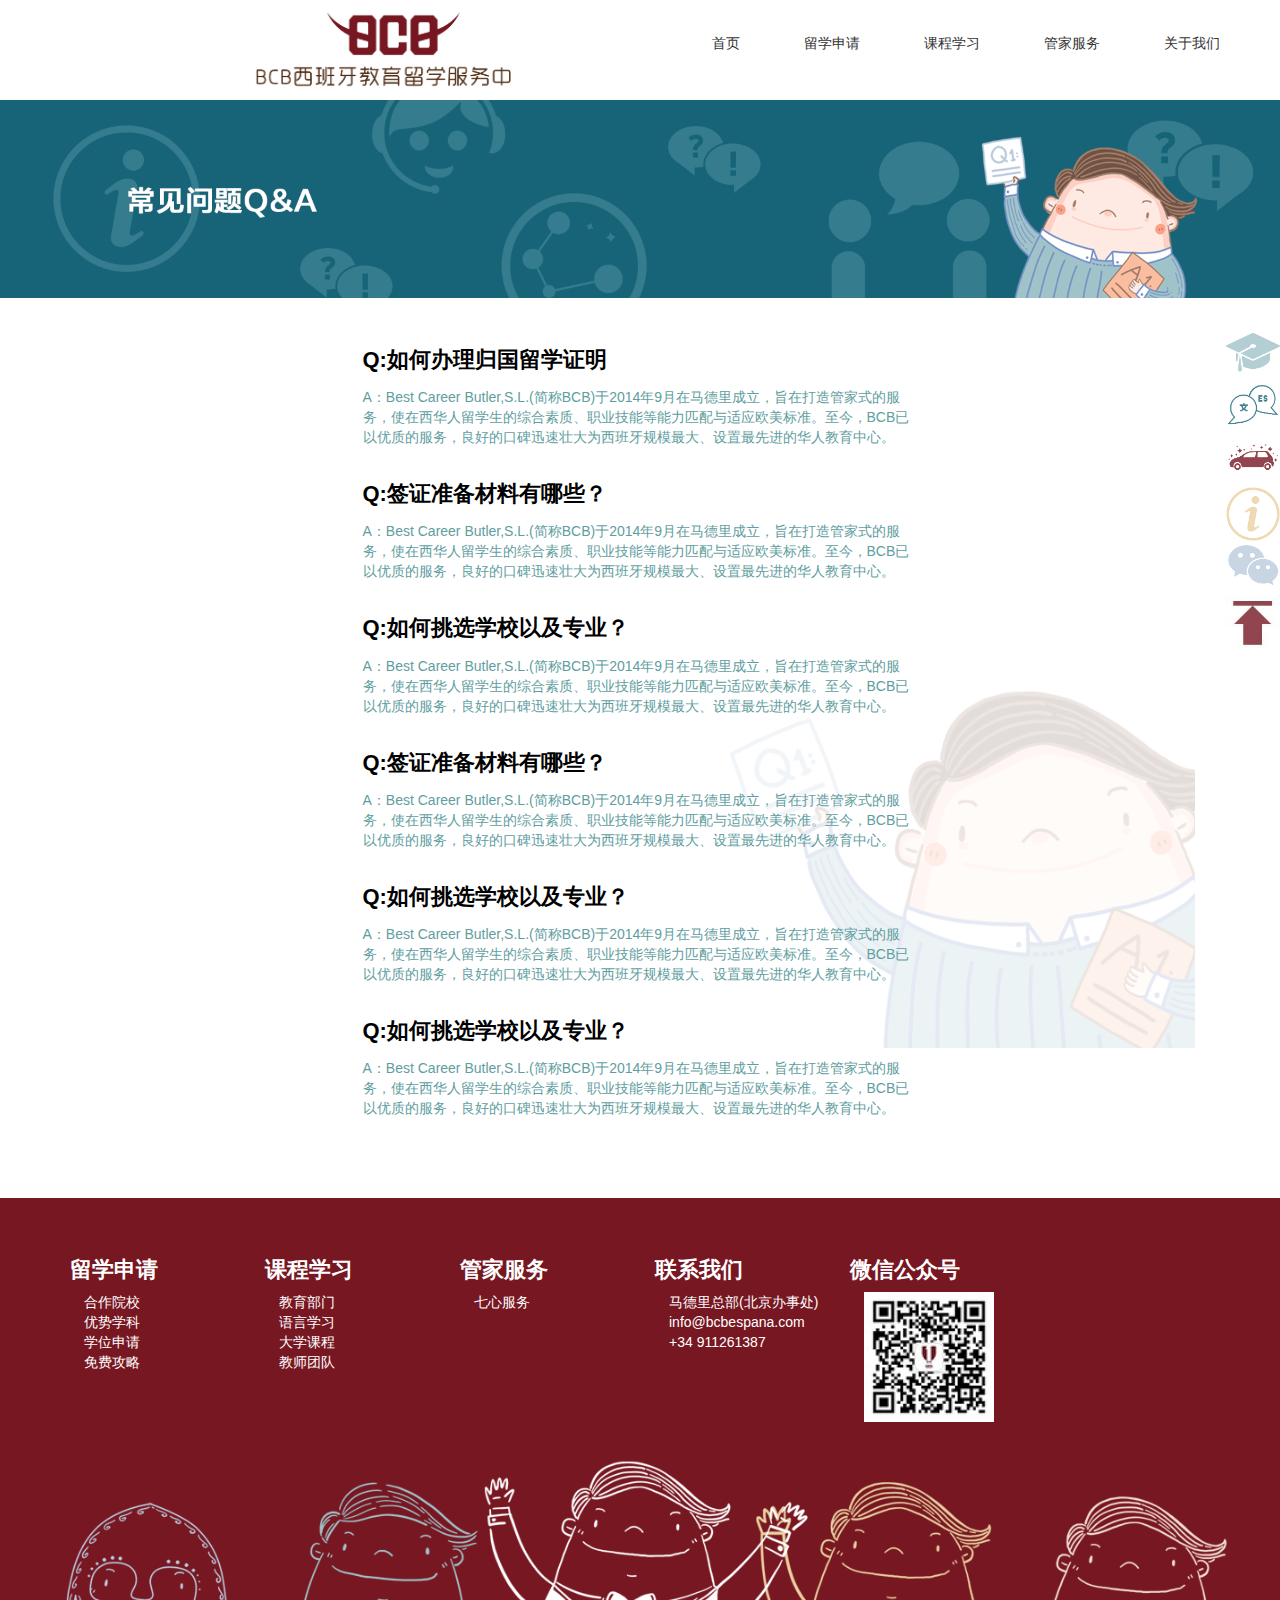
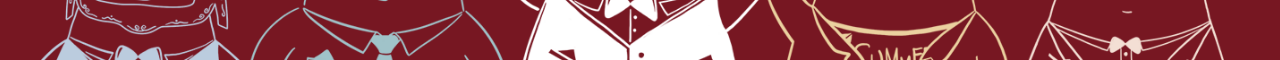
==== CommonProblem.html @ 32605524 "Initial commit" ====
<!DOCTYPE html>
<html>

	<head>
		<meta charset="UTF-8">
		<title>常见问题 - 西班牙注册认证教育培训机构</title>
		<meta charset="utf-8" name="viewport" content="width=device-width, initial-scale=1.0">
		<link href="css/bootstrap.min.css" rel="stylesheet" media="screen">
		<link rel="stylesheet" href="css/icons.min.css" />
		<link rel="stylesheet" type="text/css" href="css/style.css" />
		<link rel="stylesheet" type="text/css" href="css/imageflow.css" />
		
		
		<style type="text/css">
			.a {
				text-decoration: none;
				color: #000;
			}
			
			a:hover {
				color: #771722;
			}
			
			.tubiao {
				width: 20px;
				height: 20px;
			}
		</style>

		
	</head>

	<body>
		<!--pc端导航栏-->
		<nav class="navbar navbar-fixed-top ">
			<div class="container-fluid hidden-xs">
				<div class="banner">
					<!--横幅左边-->
					<div class="banner-left">
						<!--<div class="container">-->
						<div class="logo" style="margin-left: 150px;">
							<a href="#">
								<img class="img-rounded" src="img/banner/BCB_LOGO.png" />
							</a>
						</div>

						<!--</div>-->
					</div>
					<!--横幅右边-->
					<div class="banner-right">
						<div class="menu-cart-wrap">
							<div class="main-menu" style=" margin-left: 200px;">
								<nav>
									<ul>
										<li>
											<a href="index.html">首页</a>
										</li>

										<li>
											<a href="#">留学申请</a>
											<ul class="submenu">
												<li>
													<a href="partner_schools.html">合作院校</a>
												</li>
												<li>
													<a href="partner_schools.html#ysxk">优势学科</a>
												</li>
												<li>
													<a href="DegreeApplication.html">学位申请</a>
												</li>
												<li>
													<a href="FreeRaiders.html">免费攻略</a>
												</li>
											</ul>
										</li>
										<li>
											<a href="#">课程学习 </a>
											<ul class="submenu">
												<li>
													<a href="bcb-jy.html">教育部门</a>
												</li>
												<li>
													<a href="bcb-yyb.html">语言学习</a>
												</li>
												<li>
													<a href="bcb-course.html">大学课程</a>
												</li>
												<li>
													<a href="bcb-teacher.html">教师团队</a>
												</li>
											</ul>
										</li>
										<li>
											<a href="ButlerService.html">管家服务</a>
										</li>
										<li>
											<a href="about.html">关于我们</a>
										</li>
									</ul>

								</nav>
							</div>

						</div>
						<div class="clearfix"></div>
					</div>

				</div>
			</div>
		</nav>
		<!--移动端-->
		<nav class="navbar navbar-inverse visible-xs">
			<div class="container">
				<div class="navbar-header">
					<button type="button" class="navbar-toggle collapsed" data-toggle="collapse" data-target="#navbar" aria-expanded="false" aria-controls="navbar">
			            <span class="sr-only">Toggle navigation</span>
			            <span class="icon-bar"></span>
			            <span class="icon-bar"></span>
			            <span class="icon-bar"></span>
		          	</button>

					<a class="navbar-brand" href="#">BCB西班牙教育留学</a>
				</div>
				<div id="navbar" class="collapse navbar-collapse">
					<ul class="nav navbar-nav text-center">
						<li class="dropdown">
							<a href="#" class="dropdown-toggle" data-toggle="dropdown" role="button" aria-haspopup="true" aria-expanded="false">留学申请<span class="caret"></span></a>
							<ul class="dropdown-menu">
								<li class="text-center">
									<a href="#">合作院校</a>
								</li>
								<li class="text-center">
									<a href="#">优势学科</a>
								</li>
								<li class="text-center">
									<a href="#">本科申请</a>
								</li>
								<li class="text-center">
									<a href="#">本科申请</a>
								</li>
								<li class="text-center">
									<a href="#">研究生申请</a>
								</li>
								<li class="text-center">
									<a href="#">留学签证</a>
								</li>
								<li class="text-center">
									<a href="#">免费攻略</a>
								</li>

							</ul>
						</li>
						<li class="dropdown">
							<a href="#" class="dropdown-toggle" data-toggle="dropdown" role="button" aria-haspopup="true" aria-expanded="false">课程学习<span class="caret"></span></a>
							<ul class="dropdown-menu">
								<li class="text-center">
									<a href="#">语言学习</a>
								</li>
								<li class="text-center">
									<a href="#">免费测评</a>
								</li>
								<li class="text-center">
									<a href="#">特色课程</a>
								</li>
								<li class="text-center">
									<a href="#">学霸教师</a>
								</li>

							</ul>
						</li>
						<li class="dropdown">
							<a href="#" class="dropdown-toggle" data-toggle="dropdown" role="button" aria-haspopup="true" aria-expanded="false">管家服务<span class="caret"></span></a>
							<ul class="dropdown-menu">
								<li class="text-center">
									<a href="#">入境服务</a>
								</li>
								<li class="text-center">
									<a href="#">在西生活</a>
								</li>
								<li class="text-center">
									<a href="#">离境服务</a>
								</li>

							</ul>
						</li>
						<li>
							<a href="#">联系我们&nbsp;<span class="glyphicon glyphicon-envelope"></span></a>
						</li>
					</ul>
				</div>
			</div>
		</nav>
		<div class="clearfix"></div>
		<div class="hidden-xs" style="margin-top: 100px;">

		</div>
		<img src="img/未标题-1.png" width="100%;" />
		<!--常见问题-->
		<div class="container">
			<div class="col-xs-12">
				<div style=" height: auto; margin-bottom: 150px; margin-top: 50px; width: 100%; background:url(img/常见问题-背景水印.png) no-repeat right bottom;background-size:45%;" align="center">

					<div style=" width: 50%; height: 700px;" align="left">
						<h4 style=" color: #000; margin-top: 35px; margin-bottom: 15px;">Q:如何办理归国留学证明</h4>
						<p style="color: cadetblue">A：Best Career Butler,S.L.(简称BCB)于2014年9月在马德里成立，旨在打造管家式的服务，使在西华人留学生的综合素质、职业技能等能力匹配与适应欧美标准。至今，BCB已以优质的服务，良好的口碑迅速壮大为西班牙规模最大、设置最先进的华人教育中心。</p>

						<h4 style=" color: #000; margin-top: 35px; margin-bottom: 15px;">Q:签证准备材料有哪些？</h4>
						<p style="color: cadetblue">A：Best Career Butler,S.L.(简称BCB)于2014年9月在马德里成立，旨在打造管家式的服务，使在西华人留学生的综合素质、职业技能等能力匹配与适应欧美标准。至今，BCB已以优质的服务，良好的口碑迅速壮大为西班牙规模最大、设置最先进的华人教育中心。</p>

						<h4 style=" color: #000; margin-top: 35px; margin-bottom: 15px;">Q:如何挑选学校以及专业？</h4>
						<p style="color: cadetblue">A：Best Career Butler,S.L.(简称BCB)于2014年9月在马德里成立，旨在打造管家式的服务，使在西华人留学生的综合素质、职业技能等能力匹配与适应欧美标准。至今，BCB已以优质的服务，良好的口碑迅速壮大为西班牙规模最大、设置最先进的华人教育中心。</p>

						<h4 style=" color: #000; margin-top: 35px; margin-bottom: 15px;">Q:签证准备材料有哪些？</h4>
						<p style="color: cadetblue">A：Best Career Butler,S.L.(简称BCB)于2014年9月在马德里成立，旨在打造管家式的服务，使在西华人留学生的综合素质、职业技能等能力匹配与适应欧美标准。至今，BCB已以优质的服务，良好的口碑迅速壮大为西班牙规模最大、设置最先进的华人教育中心。</p>

						<h4 style=" color: #000; margin-top: 35px; margin-bottom: 15px;">Q:如何挑选学校以及专业？</h4>
						<p style="color: cadetblue">A：Best Career Butler,S.L.(简称BCB)于2014年9月在马德里成立，旨在打造管家式的服务，使在西华人留学生的综合素质、职业技能等能力匹配与适应欧美标准。至今，BCB已以优质的服务，良好的口碑迅速壮大为西班牙规模最大、设置最先进的华人教育中心。</p>

						<h4 style=" color: #000; margin-top: 35px; margin-bottom: 15px;">Q:如何挑选学校以及专业？</h4>
						<p style="color: cadetblue">A：Best Career Butler,S.L.(简称BCB)于2014年9月在马德里成立，旨在打造管家式的服务，使在西华人留学生的综合素质、职业技能等能力匹配与适应欧美标准。至今，BCB已以优质的服务，良好的口碑迅速壮大为西班牙规模最大、设置最先进的华人教育中心。</p>
					</div>

				</div>
			</div>
		</div>

		<!--快链接-->
		<div class="side ">
			<ul>

				<li>
					<a href="bcb-course.html ">
						<div class="sidebox "><img src="img/快链图标/大学课程.png">&nbsp;&nbsp;大学课程</div>
					</a>
				</li>
				<li>
					<a href="bcb-yyb.html ">
						<div class="sidebox "><img src="img/快链图标/语言课程.png ">&nbsp;&nbsp;语言课程</div>
					</a>
				</li>
				<li>
					<a href="DegreeApplication.html ">
						<div class="sidebox "><img src="img/快链图标/本科直通车.png ">本科直通车</div>
					</a>
				</li>
				<li>
					<a href="FreeRaiders.html ">
						<div class="sidebox "><img src="img/快链图标/免费攻略.png">&nbsp;&nbsp;免费攻略</div>
					</a>
				</li>
				<li>
					<a href="# ">
						<div class="pop-vx "><img src="img/快链图标/wechat.png"></div>

					</a>
				</li>
				<li style="border: none; ">
					<a href="javascript:goTop(); " class="sidetop "><img src="img/快链图标/06.jpg "></a>
				</li>
			</ul>
			<img class="p-vx " src="img/快链图标/大管家二维码.png" alt=" " />
		</div>
		<div class="clearfix"></div>
		<!--尾部-->
		<!--尾部-->
		<footer class="footer-area ">
			<div class="footer-top pt-130 pb-80 " style="background-color: #771722; ">
				<div class="container ">
					<div class="row " style="margin-top: 50px; ">

						<div class="col-lg-2 col-md-3 col-sm-6 ">
							<div class="footer-widget mb-40 ">
								<div class="footer-title ">
									<h4>留学申请</h4>
								</div>
								<div class="footer-list ">
									<ul>
										<li style=" text-indent: 1em; ">
											<a href="partner_schools.html ">合作院校</a>
										</li>
										<li style=" text-indent: 1em; ">
											<a href="partner_schools.html#ysxk ">优势学科</a>
										</li>
										<li style=" text-indent: 1em; ">
											<a href="DegreeApplication.html ">学位申请</a>
										</li>
										<li style=" text-indent: 1em; ">
											<a href="FreeRaiders.html ">免费攻略</a>
										</li>
									</ul>
								</div>
							</div>
						</div>
						<div class="col-lg-2 col-md-3 col-sm-6 ">
							<div class="footer-widget negative-mrg-30 mb-40 ">
								<div class="footer-title ">
									<h4>课程学习</h4>
								</div>
								<div class="footer-list ">
									<ul>
										<li style=" text-indent: 1em; ">
											<a href="bcb-jy.html">教育部门</a>
										</li>
										<li style=" text-indent: 1em; ">
											<a href="bcb-yyb.html ">语言学习 </a>
										</li>
										<li style=" text-indent: 1em; ">
											<a href="bcb-course.html ">大学课程</a>
										</li>
										<li style=" text-indent: 1em; ">
											<a href="bcb-teacher.html ">教师团队</a>
										</li>
									</ul>
								</div>
							</div>
						</div>

						<div class="col-lg-2 col-md-3 col-sm-6 ">
							<div class="footer-widget negative-mrg-30 mb-40 ">
								<div class="footer-title ">
									<h4>管家服务</h4>
								</div>
								<div class="footer-list ">
									<ul>
										<li style=" text-indent: 1em; ">
											<a href="ButlerService.html ">七心服务</a>
										</li>
									</ul>
								</div>
							</div>
						</div>

						<div class="col-lg-2 col-md-3 col-sm-6 ">
							<div class="footer-widget negative-mrg-30 mb-40 ">
								<div class="footer-title ">
									<h4>联系我们</h4>
								</div>
								<div class="footer-list ">
									<ul>
										<li style=" text-indent: 1em; ">
											<a href="# ">马德里总部(北京办事处)</a>
										</li>
										<li style=" text-indent: 1em; ">
											<a href="mailto:info@bcbespana.com ">info@bcbespana.com</a>
										</li>
										<li style=" text-indent: 1em; ">
											<a href="# ">+34 911261387</a>
										</li>
									</ul>
								</div>
							</div>
						</div>

						<div class="col-lg-2 col-md-3 col-sm-6 ">
							<div class="footer-widget mb-40 ">
								<div class="footer-title ">
									<h4>微信公众号</h4>
								</div>
								<div class="footer-list ">
									<ul>
										<li style=" text-indent: 1em; ">
											<img height="130 " width="130 " class="animated " src="img\wx.jpg "></li>
									</ul>
								</div>
							</div>
						</div>
					</div>

				</div>
			</div>

			<div class="col-sm-12 " style="text-align: center;background-color: #771722; ">
				<img style="width: 100%; " src="img/Fivehousekeepers.png " />
			</div>

		</footer>

	</body>

</html>
---- css/icons.min.css ----
/*-------------- material-design-iconic-font.min.css ----------------*/

@font-face{font-family:Material-Design-Iconic-Font;src:url(../fonts/Material-Design-Iconic-Font.woff2?v=2.2.0) format('woff2'),url(../fonts/Material-Design-Iconic-Font.woff?v=2.2.0) format('woff'),url(../fonts/Material-Design-Iconic-Font.ttf?v=2.2.0) format('truetype')}.zmdi{display:inline-block;font:normal normal normal 14px/1 'Material-Design-Iconic-Font';font-size:inherit;text-rendering:auto;-webkit-font-smoothing:antialiased;-moz-osx-font-smoothing:grayscale}.zmdi-hc-lg{font-size:1.33333333em;line-height:.75em;vertical-align:-15%}.zmdi-hc-2x{font-size:2em}.zmdi-hc-3x{font-size:3em}.zmdi-hc-4x{font-size:4em}.zmdi-hc-5x{font-size:5em}.zmdi-hc-fw{width:1.28571429em;text-align:center}.zmdi-hc-ul{padding-left:0;margin-left:2.14285714em;list-style-type:none}.zmdi-hc-ul>li{position:relative}.zmdi-hc-li{position:absolute;left:-2.14285714em;width:2.14285714em;top:.14285714em;text-align:center}.zmdi-hc-li.zmdi-hc-lg{left:-1.85714286em}.zmdi-hc-border{padding:.1em .25em;border:solid .1em #9e9e9e;border-radius:2px}.zmdi-hc-border-circle{padding:.1em .25em;border:solid .1em #9e9e9e;border-radius:50%}.zmdi.pull-left{float:left;margin-right:.15em}.zmdi.pull-right{float:right;margin-left:.15em}.zmdi-hc-spin{-webkit-animation:zmdi-spin 1.5s infinite linear;animation:zmdi-spin 1.5s infinite linear}.zmdi-hc-spin-reverse{-webkit-animation:zmdi-spin-reverse 1.5s infinite linear;animation:zmdi-spin-reverse 1.5s infinite linear}@-webkit-keyframes zmdi-spin{0%{-webkit-transform:rotate(0deg);transform:rotate(0deg)}100%{-webkit-transform:rotate(359deg);transform:rotate(359deg)}}@keyframes zmdi-spin{0%{-webkit-transform:rotate(0deg);transform:rotate(0deg)}100%{-webkit-transform:rotate(359deg);transform:rotate(359deg)}}@-webkit-keyframes zmdi-spin-reverse{0%{-webkit-transform:rotate(0deg);transform:rotate(0deg)}100%{-webkit-transform:rotate(-359deg);transform:rotate(-359deg)}}@keyframes zmdi-spin-reverse{0%{-webkit-transform:rotate(0deg);transform:rotate(0deg)}100%{-webkit-transform:rotate(-359deg);transform:rotate(-359deg)}}.zmdi-hc-rotate-90{-webkit-transform:rotate(90deg);-ms-transform:rotate(90deg);transform:rotate(90deg)}.zmdi-hc-rotate-180{-webkit-transform:rotate(180deg);-ms-transform:rotate(180deg);transform:rotate(180deg)}.zmdi-hc-rotate-270{-webkit-transform:rotate(270deg);-ms-transform:rotate(270deg);transform:rotate(270deg)}.zmdi-hc-flip-horizontal{-webkit-transform:scale(-1,1);-ms-transform:scale(-1,1);transform:scale(-1,1)}.zmdi-hc-flip-vertical{-webkit-transform:scale(1,-1);-ms-transform:scale(1,-1);transform:scale(1,-1)}.zmdi-hc-stack{position:relative;display:inline-block;width:2em;height:2em;line-height:2em;vertical-align:middle}.zmdi-hc-stack-1x,.zmdi-hc-stack-2x{position:absolute;left:0;width:100%;text-align:center}.zmdi-hc-stack-1x{line-height:inherit}.zmdi-hc-stack-2x{font-size:2em}.zmdi-hc-inverse{color:#fff}.zmdi-3d-rotation:before{content:'\f101'}.zmdi-airplane-off:before{content:'\f102'}.zmdi-airplane:before{content:'\f103'}.zmdi-album:before{content:'\f104'}.zmdi-archive:before{content:'\f105'}.zmdi-assignment-account:before{content:'\f106'}.zmdi-assignment-alert:before{content:'\f107'}.zmdi-assignment-check:before{content:'\f108'}.zmdi-assignment-o:before{content:'\f109'}.zmdi-assignment-return:before{content:'\f10a'}.zmdi-assignment-returned:before{content:'\f10b'}.zmdi-assignment:before{content:'\f10c'}.zmdi-attachment-alt:before{content:'\f10d'}.zmdi-attachment:before{content:'\f10e'}.zmdi-audio:before{content:'\f10f'}.zmdi-badge-check:before{content:'\f110'}.zmdi-balance-wallet:before{content:'\f111'}.zmdi-balance:before{content:'\f112'}.zmdi-battery-alert:before{content:'\f113'}.zmdi-battery-flash:before{content:'\f114'}.zmdi-battery-unknown:before{content:'\f115'}.zmdi-battery:before{content:'\f116'}.zmdi-bike:before{content:'\f117'}.zmdi-block-alt:before{content:'\f118'}.zmdi-block:before{content:'\f119'}.zmdi-boat:before{content:'\f11a'}.zmdi-book-image:before{content:'\f11b'}.zmdi-book:before{content:'\f11c'}.zmdi-bookmark-outline:before{content:'\f11d'}.zmdi-bookmark:before{content:'\f11e'}.zmdi-brush:before{content:'\f11f'}.zmdi-bug:before{content:'\f120'}.zmdi-bus:before{content:'\f121'}.zmdi-cake:before{content:'\f122'}.zmdi-car-taxi:before{content:'\f123'}.zmdi-car-wash:before{content:'\f124'}.zmdi-car:before{content:'\f125'}.zmdi-card-giftcard:before{content:'\f126'}.zmdi-card-membership:before{content:'\f127'}.zmdi-card-travel:before{content:'\f128'}.zmdi-card:before{content:'\f129'}.zmdi-case-check:before{content:'\f12a'}.zmdi-case-download:before{content:'\f12b'}.zmdi-case-play:before{content:'\f12c'}.zmdi-case:before{content:'\f12d'}.zmdi-cast-connected:before{content:'\f12e'}.zmdi-cast:before{content:'\f12f'}.zmdi-chart-donut:before{content:'\f130'}.zmdi-chart:before{content:'\f131'}.zmdi-city-alt:before{content:'\f132'}.zmdi-city:before{content:'\f133'}.zmdi-close-circle-o:before{content:'\f134'}.zmdi-close-circle:before{content:'\f135'}.zmdi-close:before{content:'\f136'}.zmdi-cocktail:before{content:'\f137'}.zmdi-code-setting:before{content:'\f138'}.zmdi-code-smartphone:before{content:'\f139'}.zmdi-code:before{content:'\f13a'}.zmdi-coffee:before{content:'\f13b'}.zmdi-collection-bookmark:before{content:'\f13c'}.zmdi-collection-case-play:before{content:'\f13d'}.zmdi-collection-folder-image:before{content:'\f13e'}.zmdi-collection-image-o:before{content:'\f13f'}.zmdi-collection-image:before{content:'\f140'}.zmdi-collection-item-1:before{content:'\f141'}.zmdi-collection-item-2:before{content:'\f142'}.zmdi-collection-item-3:before{content:'\f143'}.zmdi-collection-item-4:before{content:'\f144'}.zmdi-collection-item-5:before{content:'\f145'}.zmdi-collection-item-6:before{content:'\f146'}.zmdi-collection-item-7:before{content:'\f147'}.zmdi-collection-item-8:before{content:'\f148'}.zmdi-collection-item-9-plus:before{content:'\f149'}.zmdi-collection-item-9:before{content:'\f14a'}.zmdi-collection-item:before{content:'\f14b'}.zmdi-collection-music:before{content:'\f14c'}.zmdi-collection-pdf:before{content:'\f14d'}.zmdi-collection-plus:before{content:'\f14e'}.zmdi-collection-speaker:before{content:'\f14f'}.zmdi-collection-text:before{content:'\f150'}.zmdi-collection-video:before{content:'\f151'}.zmdi-compass:before{content:'\f152'}.zmdi-cutlery:before{content:'\f153'}.zmdi-delete:before{content:'\f154'}.zmdi-dialpad:before{content:'\f155'}.zmdi-dns:before{content:'\f156'}.zmdi-drink:before{content:'\f157'}.zmdi-edit:before{content:'\f158'}.zmdi-email-open:before{content:'\f159'}.zmdi-email:before{content:'\f15a'}.zmdi-eye-off:before{content:'\f15b'}.zmdi-eye:before{content:'\f15c'}.zmdi-eyedropper:before{content:'\f15d'}.zmdi-favorite-outline:before{content:'\f15e'}.zmdi-favorite:before{content:'\f15f'}.zmdi-filter-list:before{content:'\f160'}.zmdi-fire:before{content:'\f161'}.zmdi-flag:before{content:'\f162'}.zmdi-flare:before{content:'\f163'}.zmdi-flash-auto:before{content:'\f164'}.zmdi-flash-off:before{content:'\f165'}.zmdi-flash:before{content:'\f166'}.zmdi-flip:before{content:'\f167'}.zmdi-flower-alt:before{content:'\f168'}.zmdi-flower:before{content:'\f169'}.zmdi-font:before{content:'\f16a'}.zmdi-fullscreen-alt:before{content:'\f16b'}.zmdi-fullscreen-exit:before{content:'\f16c'}.zmdi-fullscreen:before{content:'\f16d'}.zmdi-functions:before{content:'\f16e'}.zmdi-gas-station:before{content:'\f16f'}.zmdi-gesture:before{content:'\f170'}.zmdi-globe-alt:before{content:'\f171'}.zmdi-globe-lock:before{content:'\f172'}.zmdi-globe:before{content:'\f173'}.zmdi-graduation-cap:before{content:'\f174'}.zmdi-home:before{content:'\f175'}.zmdi-hospital-alt:before{content:'\f176'}.zmdi-hospital:before{content:'\f177'}.zmdi-hotel:before{content:'\f178'}.zmdi-hourglass-alt:before{content:'\f179'}.zmdi-hourglass-outline:before{content:'\f17a'}.zmdi-hourglass:before{content:'\f17b'}.zmdi-http:before{content:'\f17c'}.zmdi-image-alt:before{content:'\f17d'}.zmdi-image-o:before{content:'\f17e'}.zmdi-image:before{content:'\f17f'}.zmdi-inbox:before{content:'\f180'}.zmdi-invert-colors-off:before{content:'\f181'}.zmdi-invert-colors:before{content:'\f182'}.zmdi-key:before{content:'\f183'}.zmdi-label-alt-outline:before{content:'\f184'}.zmdi-label-alt:before{content:'\f185'}.zmdi-label-heart:before{content:'\f186'}.zmdi-label:before{content:'\f187'}.zmdi-labels:before{content:'\f188'}.zmdi-lamp:before{content:'\f189'}.zmdi-landscape:before{content:'\f18a'}.zmdi-layers-off:before{content:'\f18b'}.zmdi-layers:before{content:'\f18c'}.zmdi-library:before{content:'\f18d'}.zmdi-link:before{content:'\f18e'}.zmdi-lock-open:before{content:'\f18f'}.zmdi-lock-outline:before{content:'\f190'}.zmdi-lock:before{content:'\f191'}.zmdi-mail-reply-all:before{content:'\f192'}.zmdi-mail-reply:before{content:'\f193'}.zmdi-mail-send:before{content:'\f194'}.zmdi-mall:before{content:'\f195'}.zmdi-map:before{content:'\f196'}.zmdi-menu:before{content:'\f197'}.zmdi-money-box:before{content:'\f198'}.zmdi-money-off:before{content:'\f199'}.zmdi-money:before{content:'\f19a'}.zmdi-more-vert:before{content:'\f19b'}.zmdi-more:before{content:'\f19c'}.zmdi-movie-alt:before{content:'\f19d'}.zmdi-movie:before{content:'\f19e'}.zmdi-nature-people:before{content:'\f19f'}.zmdi-nature:before{content:'\f1a0'}.zmdi-navigation:before{content:'\f1a1'}.zmdi-open-in-browser:before{content:'\f1a2'}.zmdi-open-in-new:before{content:'\f1a3'}.zmdi-palette:before{content:'\f1a4'}.zmdi-parking:before{content:'\f1a5'}.zmdi-pin-account:before{content:'\f1a6'}.zmdi-pin-assistant:before{content:'\f1a7'}.zmdi-pin-drop:before{content:'\f1a8'}.zmdi-pin-help:before{content:'\f1a9'}.zmdi-pin-off:before{content:'\f1aa'}.zmdi-pin:before{content:'\f1ab'}.zmdi-pizza:before{content:'\f1ac'}.zmdi-plaster:before{content:'\f1ad'}.zmdi-power-setting:before{content:'\f1ae'}.zmdi-power:before{content:'\f1af'}.zmdi-print:before{content:'\f1b0'}.zmdi-puzzle-piece:before{content:'\f1b1'}.zmdi-quote:before{content:'\f1b2'}.zmdi-railway:before{content:'\f1b3'}.zmdi-receipt:before{content:'\f1b4'}.zmdi-refresh-alt:before{content:'\f1b5'}.zmdi-refresh-sync-alert:before{content:'\f1b6'}.zmdi-refresh-sync-off:before{content:'\f1b7'}.zmdi-refresh-sync:before{content:'\f1b8'}.zmdi-refresh:before{content:'\f1b9'}.zmdi-roller:before{content:'\f1ba'}.zmdi-ruler:before{content:'\f1bb'}.zmdi-scissors:before{content:'\f1bc'}.zmdi-screen-rotation-lock:before{content:'\f1bd'}.zmdi-screen-rotation:before{content:'\f1be'}.zmdi-search-for:before{content:'\f1bf'}.zmdi-search-in-file:before{content:'\f1c0'}.zmdi-search-in-page:before{content:'\f1c1'}.zmdi-search-replace:before{content:'\f1c2'}.zmdi-search:before{content:'\f1c3'}.zmdi-seat:before{content:'\f1c4'}.zmdi-settings-square:before{content:'\f1c5'}.zmdi-settings:before{content:'\f1c6'}.zmdi-shield-check:before{content:'\f1c7'}.zmdi-shield-security:before{content:'\f1c8'}.zmdi-shopping-basket:before{content:'\f1c9'}.zmdi-shopping-cart-plus:before{content:'\f1ca'}.zmdi-shopping-cart:before{content:'\f1cb'}.zmdi-sign-in:before{content:'\f1cc'}.zmdi-sort-amount-asc:before{content:'\f1cd'}.zmdi-sort-amount-desc:before{content:'\f1ce'}.zmdi-sort-asc:before{content:'\f1cf'}.zmdi-sort-desc:before{content:'\f1d0'}.zmdi-spellcheck:before{content:'\f1d1'}.zmdi-storage:before{content:'\f1d2'}.zmdi-store-24:before{content:'\f1d3'}.zmdi-store:before{content:'\f1d4'}.zmdi-subway:before{content:'\f1d5'}.zmdi-sun:before{content:'\f1d6'}.zmdi-tab-unselected:before{content:'\f1d7'}.zmdi-tab:before{content:'\f1d8'}.zmdi-tag-close:before{content:'\f1d9'}.zmdi-tag-more:before{content:'\f1da'}.zmdi-tag:before{content:'\f1db'}.zmdi-thumb-down:before{content:'\f1dc'}.zmdi-thumb-up-down:before{content:'\f1dd'}.zmdi-thumb-up:before{content:'\f1de'}.zmdi-ticket-star:before{content:'\f1df'}.zmdi-toll:before{content:'\f1e0'}.zmdi-toys:before{content:'\f1e1'}.zmdi-traffic:before{content:'\f1e2'}.zmdi-translate:before{content:'\f1e3'}.zmdi-triangle-down:before{content:'\f1e4'}.zmdi-triangle-up:before{content:'\f1e5'}.zmdi-truck:before{content:'\f1e6'}.zmdi-turning-sign:before{content:'\f1e7'}.zmdi-wallpaper:before{content:'\f1e8'}.zmdi-washing-machine:before{content:'\f1e9'}.zmdi-window-maximize:before{content:'\f1ea'}.zmdi-window-minimize:before{content:'\f1eb'}.zmdi-window-restore:before{content:'\f1ec'}.zmdi-wrench:before{content:'\f1ed'}.zmdi-zoom-in:before{content:'\f1ee'}.zmdi-zoom-out:before{content:'\f1ef'}.zmdi-alert-circle-o:before{content:'\f1f0'}.zmdi-alert-circle:before{content:'\f1f1'}.zmdi-alert-octagon:before{content:'\f1f2'}.zmdi-alert-polygon:before{content:'\f1f3'}.zmdi-alert-triangle:before{content:'\f1f4'}.zmdi-help-outline:before{content:'\f1f5'}.zmdi-help:before{content:'\f1f6'}.zmdi-info-outline:before{content:'\f1f7'}.zmdi-info:before{content:'\f1f8'}.zmdi-notifications-active:before{content:'\f1f9'}.zmdi-notifications-add:before{content:'\f1fa'}.zmdi-notifications-none:before{content:'\f1fb'}.zmdi-notifications-off:before{content:'\f1fc'}.zmdi-notifications-paused:before{content:'\f1fd'}.zmdi-notifications:before{content:'\f1fe'}.zmdi-account-add:before{content:'\f1ff'}.zmdi-account-box-mail:before{content:'\f200'}.zmdi-account-box-o:before{content:'\f201'}.zmdi-account-box-phone:before{content:'\f202'}.zmdi-account-box:before{content:'\f203'}.zmdi-account-calendar:before{content:'\f204'}.zmdi-account-circle:before{content:'\f205'}.zmdi-account-o:before{content:'\f206'}.zmdi-account:before{content:'\f207'}.zmdi-accounts-add:before{content:'\f208'}.zmdi-accounts-alt:before{content:'\f209'}.zmdi-accounts-list-alt:before{content:'\f20a'}.zmdi-accounts-list:before{content:'\f20b'}.zmdi-accounts-outline:before{content:'\f20c'}.zmdi-accounts:before{content:'\f20d'}.zmdi-face:before{content:'\f20e'}.zmdi-female:before{content:'\f20f'}.zmdi-male-alt:before{content:'\f210'}.zmdi-male-female:before{content:'\f211'}.zmdi-male:before{content:'\f212'}.zmdi-mood-bad:before{content:'\f213'}.zmdi-mood:before{content:'\f214'}.zmdi-run:before{content:'\f215'}.zmdi-walk:before{content:'\f216'}.zmdi-cloud-box:before{content:'\f217'}.zmdi-cloud-circle:before{content:'\f218'}.zmdi-cloud-done:before{content:'\f219'}.zmdi-cloud-download:before{content:'\f21a'}.zmdi-cloud-off:before{content:'\f21b'}.zmdi-cloud-outline-alt:before{content:'\f21c'}.zmdi-cloud-outline:before{content:'\f21d'}.zmdi-cloud-upload:before{content:'\f21e'}.zmdi-cloud:before{content:'\f21f'}.zmdi-download:before{content:'\f220'}.zmdi-file-plus:before{content:'\f221'}.zmdi-file-text:before{content:'\f222'}.zmdi-file:before{content:'\f223'}.zmdi-folder-outline:before{content:'\f224'}.zmdi-folder-person:before{content:'\f225'}.zmdi-folder-star-alt:before{content:'\f226'}.zmdi-folder-star:before{content:'\f227'}.zmdi-folder:before{content:'\f228'}.zmdi-gif:before{content:'\f229'}.zmdi-upload:before{content:'\f22a'}.zmdi-border-all:before{content:'\f22b'}.zmdi-border-bottom:before{content:'\f22c'}.zmdi-border-clear:before{content:'\f22d'}.zmdi-border-color:before{content:'\f22e'}.zmdi-border-horizontal:before{content:'\f22f'}.zmdi-border-inner:before{content:'\f230'}.zmdi-border-left:before{content:'\f231'}.zmdi-border-outer:before{content:'\f232'}.zmdi-border-right:before{content:'\f233'}.zmdi-border-style:before{content:'\f234'}.zmdi-border-top:before{content:'\f235'}.zmdi-border-vertical:before{content:'\f236'}.zmdi-copy:before{content:'\f237'}.zmdi-crop:before{content:'\f238'}.zmdi-format-align-center:before{content:'\f239'}.zmdi-format-align-justify:before{content:'\f23a'}.zmdi-format-align-left:before{content:'\f23b'}.zmdi-format-align-right:before{content:'\f23c'}.zmdi-format-bold:before{content:'\f23d'}.zmdi-format-clear-all:before{content:'\f23e'}.zmdi-format-clear:before{content:'\f23f'}.zmdi-format-color-fill:before{content:'\f240'}.zmdi-format-color-reset:before{content:'\f241'}.zmdi-format-color-text:before{content:'\f242'}.zmdi-format-indent-decrease:before{content:'\f243'}.zmdi-format-indent-increase:before{content:'\f244'}.zmdi-format-italic:before{content:'\f245'}.zmdi-format-line-spacing:before{content:'\f246'}.zmdi-format-list-bulleted:before{content:'\f247'}.zmdi-format-list-numbered:before{content:'\f248'}.zmdi-format-ltr:before{content:'\f249'}.zmdi-format-rtl:before{content:'\f24a'}.zmdi-format-size:before{content:'\f24b'}.zmdi-format-strikethrough-s:before{content:'\f24c'}.zmdi-format-strikethrough:before{content:'\f24d'}.zmdi-format-subject:before{content:'\f24e'}.zmdi-format-underlined:before{content:'\f24f'}.zmdi-format-valign-bottom:before{content:'\f250'}.zmdi-format-valign-center:before{content:'\f251'}.zmdi-format-valign-top:before{content:'\f252'}.zmdi-redo:before{content:'\f253'}.zmdi-select-all:before{content:'\f254'}.zmdi-space-bar:before{content:'\f255'}.zmdi-text-format:before{content:'\f256'}.zmdi-transform:before{content:'\f257'}.zmdi-undo:before{content:'\f258'}.zmdi-wrap-text:before{content:'\f259'}.zmdi-comment-alert:before{content:'\f25a'}.zmdi-comment-alt-text:before{content:'\f25b'}.zmdi-comment-alt:before{content:'\f25c'}.zmdi-comment-edit:before{content:'\f25d'}.zmdi-comment-image:before{content:'\f25e'}.zmdi-comment-list:before{content:'\f25f'}.zmdi-comment-more:before{content:'\f260'}.zmdi-comment-outline:before{content:'\f261'}.zmdi-comment-text-alt:before{content:'\f262'}.zmdi-comment-text:before{content:'\f263'}.zmdi-comment-video:before{content:'\f264'}.zmdi-comment:before{content:'\f265'}.zmdi-comments:before{content:'\f266'}.zmdi-check-all:before{content:'\f267'}.zmdi-check-circle-u:before{content:'\f268'}.zmdi-check-circle:before{content:'\f269'}.zmdi-check-square:before{content:'\f26a'}.zmdi-check:before{content:'\f26b'}.zmdi-circle-o:before{content:'\f26c'}.zmdi-circle:before{content:'\f26d'}.zmdi-dot-circle-alt:before{content:'\f26e'}.zmdi-dot-circle:before{content:'\f26f'}.zmdi-minus-circle-outline:before{content:'\f270'}.zmdi-minus-circle:before{content:'\f271'}.zmdi-minus-square:before{content:'\f272'}.zmdi-minus:before{content:'\f273'}.zmdi-plus-circle-o-duplicate:before{content:'\f274'}.zmdi-plus-circle-o:before{content:'\f275'}.zmdi-plus-circle:before{content:'\f276'}.zmdi-plus-square:before{content:'\f277'}.zmdi-plus:before{content:'\f278'}.zmdi-square-o:before{content:'\f279'}.zmdi-star-circle:before{content:'\f27a'}.zmdi-star-half:before{content:'\f27b'}.zmdi-star-outline:before{content:'\f27c'}.zmdi-star:before{content:'\f27d'}.zmdi-bluetooth-connected:before{content:'\f27e'}.zmdi-bluetooth-off:before{content:'\f27f'}.zmdi-bluetooth-search:before{content:'\f280'}.zmdi-bluetooth-setting:before{content:'\f281'}.zmdi-bluetooth:before{content:'\f282'}.zmdi-camera-add:before{content:'\f283'}.zmdi-camera-alt:before{content:'\f284'}.zmdi-camera-bw:before{content:'\f285'}.zmdi-camera-front:before{content:'\f286'}.zmdi-camera-mic:before{content:'\f287'}.zmdi-camera-party-mode:before{content:'\f288'}.zmdi-camera-rear:before{content:'\f289'}.zmdi-camera-roll:before{content:'\f28a'}.zmdi-camera-switch:before{content:'\f28b'}.zmdi-camera:before{content:'\f28c'}.zmdi-card-alert:before{content:'\f28d'}.zmdi-card-off:before{content:'\f28e'}.zmdi-card-sd:before{content:'\f28f'}.zmdi-card-sim:before{content:'\f290'}.zmdi-desktop-mac:before{content:'\f291'}.zmdi-desktop-windows:before{content:'\f292'}.zmdi-device-hub:before{content:'\f293'}.zmdi-devices-off:before{content:'\f294'}.zmdi-devices:before{content:'\f295'}.zmdi-dock:before{content:'\f296'}.zmdi-floppy:before{content:'\f297'}.zmdi-gamepad:before{content:'\f298'}.zmdi-gps-dot:before{content:'\f299'}.zmdi-gps-off:before{content:'\f29a'}.zmdi-gps:before{content:'\f29b'}.zmdi-headset-mic:before{content:'\f29c'}.zmdi-headset:before{content:'\f29d'}.zmdi-input-antenna:before{content:'\f29e'}.zmdi-input-composite:before{content:'\f29f'}.zmdi-input-hdmi:before{content:'\f2a0'}.zmdi-input-power:before{content:'\f2a1'}.zmdi-input-svideo:before{content:'\f2a2'}.zmdi-keyboard-hide:before{content:'\f2a3'}.zmdi-keyboard:before{content:'\f2a4'}.zmdi-laptop-chromebook:before{content:'\f2a5'}.zmdi-laptop-mac:before{content:'\f2a6'}.zmdi-laptop:before{content:'\f2a7'}.zmdi-mic-off:before{content:'\f2a8'}.zmdi-mic-outline:before{content:'\f2a9'}.zmdi-mic-setting:before{content:'\f2aa'}.zmdi-mic:before{content:'\f2ab'}.zmdi-mouse:before{content:'\f2ac'}.zmdi-network-alert:before{content:'\f2ad'}.zmdi-network-locked:before{content:'\f2ae'}.zmdi-network-off:before{content:'\f2af'}.zmdi-network-outline:before{content:'\f2b0'}.zmdi-network-setting:before{content:'\f2b1'}.zmdi-network:before{content:'\f2b2'}.zmdi-phone-bluetooth:before{content:'\f2b3'}.zmdi-phone-end:before{content:'\f2b4'}.zmdi-phone-forwarded:before{content:'\f2b5'}.zmdi-phone-in-talk:before{content:'\f2b6'}.zmdi-phone-locked:before{content:'\f2b7'}.zmdi-phone-missed:before{content:'\f2b8'}.zmdi-phone-msg:before{content:'\f2b9'}.zmdi-phone-paused:before{content:'\f2ba'}.zmdi-phone-ring:before{content:'\f2bb'}.zmdi-phone-setting:before{content:'\f2bc'}.zmdi-phone-sip:before{content:'\f2bd'}.zmdi-phone:before{content:'\f2be'}.zmdi-portable-wifi-changes:before{content:'\f2bf'}.zmdi-portable-wifi-off:before{content:'\f2c0'}.zmdi-portable-wifi:before{content:'\f2c1'}.zmdi-radio:before{content:'\f2c2'}.zmdi-reader:before{content:'\f2c3'}.zmdi-remote-control-alt:before{content:'\f2c4'}.zmdi-remote-control:before{content:'\f2c5'}.zmdi-router:before{content:'\f2c6'}.zmdi-scanner:before{content:'\f2c7'}.zmdi-smartphone-android:before{content:'\f2c8'}.zmdi-smartphone-download:before{content:'\f2c9'}.zmdi-smartphone-erase:before{content:'\f2ca'}.zmdi-smartphone-info:before{content:'\f2cb'}.zmdi-smartphone-iphone:before{content:'\f2cc'}.zmdi-smartphone-landscape-lock:before{content:'\f2cd'}.zmdi-smartphone-landscape:before{content:'\f2ce'}.zmdi-smartphone-lock:before{content:'\f2cf'}.zmdi-smartphone-portrait-lock:before{content:'\f2d0'}.zmdi-smartphone-ring:before{content:'\f2d1'}.zmdi-smartphone-setting:before{content:'\f2d2'}.zmdi-smartphone-setup:before{content:'\f2d3'}.zmdi-smartphone:before{content:'\f2d4'}.zmdi-speaker:before{content:'\f2d5'}.zmdi-tablet-android:before{content:'\f2d6'}.zmdi-tablet-mac:before{content:'\f2d7'}.zmdi-tablet:before{content:'\f2d8'}.zmdi-tv-alt-play:before{content:'\f2d9'}.zmdi-tv-list:before{content:'\f2da'}.zmdi-tv-play:before{content:'\f2db'}.zmdi-tv:before{content:'\f2dc'}.zmdi-usb:before{content:'\f2dd'}.zmdi-videocam-off:before{content:'\f2de'}.zmdi-videocam-switch:before{content:'\f2df'}.zmdi-videocam:before{content:'\f2e0'}.zmdi-watch:before{content:'\f2e1'}.zmdi-wifi-alt-2:before{content:'\f2e2'}.zmdi-wifi-alt:before{content:'\f2e3'}.zmdi-wifi-info:before{content:'\f2e4'}.zmdi-wifi-lock:before{content:'\f2e5'}.zmdi-wifi-off:before{content:'\f2e6'}.zmdi-wifi-outline:before{content:'\f2e7'}.zmdi-wifi:before{content:'\f2e8'}.zmdi-arrow-left-bottom:before{content:'\f2e9'}.zmdi-arrow-left:before{content:'\f2ea'}.zmdi-arrow-merge:before{content:'\f2eb'}.zmdi-arrow-missed:before{content:'\f2ec'}.zmdi-arrow-right-top:before{content:'\f2ed'}.zmdi-arrow-right:before{content:'\f2ee'}.zmdi-arrow-split:before{content:'\f2ef'}.zmdi-arrows:before{content:'\f2f0'}.zmdi-caret-down-circle:before{content:'\f2f1'}.zmdi-caret-down:before{content:'\f2f2'}.zmdi-caret-left-circle:before{content:'\f2f3'}.zmdi-caret-left:before{content:'\f2f4'}.zmdi-caret-right-circle:before{content:'\f2f5'}.zmdi-caret-right:before{content:'\f2f6'}.zmdi-caret-up-circle:before{content:'\f2f7'}.zmdi-caret-up:before{content:'\f2f8'}.zmdi-chevron-down:before{content:'\f2f9'}.zmdi-chevron-left:before{content:'\f2fa'}.zmdi-chevron-right:before{content:'\f2fb'}.zmdi-chevron-up:before{content:'\f2fc'}.zmdi-forward:before{content:'\f2fd'}.zmdi-long-arrow-down:before{content:'\f2fe'}.zmdi-long-arrow-left:before{content:'\f2ff'}.zmdi-long-arrow-return:before{content:'\f300'}.zmdi-long-arrow-right:before{content:'\f301'}.zmdi-long-arrow-tab:before{content:'\f302'}.zmdi-long-arrow-up:before{content:'\f303'}.zmdi-rotate-ccw:before{content:'\f304'}.zmdi-rotate-cw:before{content:'\f305'}.zmdi-rotate-left:before{content:'\f306'}.zmdi-rotate-right:before{content:'\f307'}.zmdi-square-down:before{content:'\f308'}.zmdi-square-right:before{content:'\f309'}.zmdi-swap-alt:before{content:'\f30a'}.zmdi-swap-vertical-circle:before{content:'\f30b'}.zmdi-swap-vertical:before{content:'\f30c'}.zmdi-swap:before{content:'\f30d'}.zmdi-trending-down:before{content:'\f30e'}.zmdi-trending-flat:before{content:'\f30f'}.zmdi-trending-up:before{content:'\f310'}.zmdi-unfold-less:before{content:'\f311'}.zmdi-unfold-more:before{content:'\f312'}.zmdi-apps:before{content:'\f313'}.zmdi-grid-off:before{content:'\f314'}.zmdi-grid:before{content:'\f315'}.zmdi-view-agenda:before{content:'\f316'}.zmdi-view-array:before{content:'\f317'}.zmdi-view-carousel:before{content:'\f318'}.zmdi-view-column:before{content:'\f319'}.zmdi-view-comfy:before{content:'\f31a'}.zmdi-view-compact:before{content:'\f31b'}.zmdi-view-dashboard:before{content:'\f31c'}.zmdi-view-day:before{content:'\f31d'}.zmdi-view-headline:before{content:'\f31e'}.zmdi-view-list-alt:before{content:'\f31f'}.zmdi-view-list:before{content:'\f320'}.zmdi-view-module:before{content:'\f321'}.zmdi-view-quilt:before{content:'\f322'}.zmdi-view-stream:before{content:'\f323'}.zmdi-view-subtitles:before{content:'\f324'}.zmdi-view-toc:before{content:'\f325'}.zmdi-view-web:before{content:'\f326'}.zmdi-view-week:before{content:'\f327'}.zmdi-widgets:before{content:'\f328'}.zmdi-alarm-check:before{content:'\f329'}.zmdi-alarm-off:before{content:'\f32a'}.zmdi-alarm-plus:before{content:'\f32b'}.zmdi-alarm-snooze:before{content:'\f32c'}.zmdi-alarm:before{content:'\f32d'}.zmdi-calendar-alt:before{content:'\f32e'}.zmdi-calendar-check:before{content:'\f32f'}.zmdi-calendar-close:before{content:'\f330'}.zmdi-calendar-note:before{content:'\f331'}.zmdi-calendar:before{content:'\f332'}.zmdi-time-countdown:before{content:'\f333'}.zmdi-time-interval:before{content:'\f334'}.zmdi-time-restore-setting:before{content:'\f335'}.zmdi-time-restore:before{content:'\f336'}.zmdi-time:before{content:'\f337'}.zmdi-timer-off:before{content:'\f338'}.zmdi-timer:before{content:'\f339'}.zmdi-android-alt:before{content:'\f33a'}.zmdi-android:before{content:'\f33b'}.zmdi-apple:before{content:'\f33c'}.zmdi-behance:before{content:'\f33d'}.zmdi-codepen:before{content:'\f33e'}.zmdi-dribbble:before{content:'\f33f'}.zmdi-dropbox:before{content:'\f340'}.zmdi-evernote:before{content:'\f341'}.zmdi-facebook-box:before{content:'\f342'}.zmdi-facebook:before{content:'\f343'}.zmdi-github-box:before{content:'\f344'}.zmdi-github:before{content:'\f345'}.zmdi-google-drive:before{content:'\f346'}.zmdi-google-earth:before{content:'\f347'}.zmdi-google-glass:before{content:'\f348'}.zmdi-google-maps:before{content:'\f349'}.zmdi-google-pages:before{content:'\f34a'}.zmdi-google-play:before{content:'\f34b'}.zmdi-google-plus-box:before{content:'\f34c'}.zmdi-google-plus:before{content:'\f34d'}.zmdi-google:before{content:'\f34e'}.zmdi-instagram:before{content:'\f34f'}.zmdi-language-css3:before{content:'\f350'}.zmdi-language-html5:before{content:'\f351'}.zmdi-language-javascript:before{content:'\f352'}.zmdi-language-python-alt:before{content:'\f353'}.zmdi-language-python:before{content:'\f354'}.zmdi-lastfm:before{content:'\f355'}.zmdi-linkedin-box:before{content:'\f356'}.zmdi-paypal:before{content:'\f357'}.zmdi-pinterest-box:before{content:'\f358'}.zmdi-pocket:before{content:'\f359'}.zmdi-polymer:before{content:'\f35a'}.zmdi-share:before{content:'\f35b'}.zmdi-stackoverflow:before{content:'\f35c'}.zmdi-steam-square:before{content:'\f35d'}.zmdi-steam:before{content:'\f35e'}.zmdi-twitter-box:before{content:'\f35f'}.zmdi-twitter:before{content:'\f360'}.zmdi-vk:before{content:'\f361'}.zmdi-wikipedia:before{content:'\f362'}.zmdi-windows:before{content:'\f363'}.zmdi-aspect-ratio-alt:before{content:'\f364'}.zmdi-aspect-ratio:before{content:'\f365'}.zmdi-blur-circular:before{content:'\f366'}.zmdi-blur-linear:before{content:'\f367'}.zmdi-blur-off:before{content:'\f368'}.zmdi-blur:before{content:'\f369'}.zmdi-brightness-2:before{content:'\f36a'}.zmdi-brightness-3:before{content:'\f36b'}.zmdi-brightness-4:before{content:'\f36c'}.zmdi-brightness-5:before{content:'\f36d'}.zmdi-brightness-6:before{content:'\f36e'}.zmdi-brightness-7:before{content:'\f36f'}.zmdi-brightness-auto:before{content:'\f370'}.zmdi-brightness-setting:before{content:'\f371'}.zmdi-broken-image:before{content:'\f372'}.zmdi-center-focus-strong:before{content:'\f373'}.zmdi-center-focus-weak:before{content:'\f374'}.zmdi-compare:before{content:'\f375'}.zmdi-crop-16-9:before{content:'\f376'}.zmdi-crop-3-2:before{content:'\f377'}.zmdi-crop-5-4:before{content:'\f378'}.zmdi-crop-7-5:before{content:'\f379'}.zmdi-crop-din:before{content:'\f37a'}.zmdi-crop-free:before{content:'\f37b'}.zmdi-crop-landscape:before{content:'\f37c'}.zmdi-crop-portrait:before{content:'\f37d'}.zmdi-crop-square:before{content:'\f37e'}.zmdi-exposure-alt:before{content:'\f37f'}.zmdi-exposure:before{content:'\f380'}.zmdi-filter-b-and-w:before{content:'\f381'}.zmdi-filter-center-focus:before{content:'\f382'}.zmdi-filter-frames:before{content:'\f383'}.zmdi-filter-tilt-shift:before{content:'\f384'}.zmdi-gradient:before{content:'\f385'}.zmdi-grain:before{content:'\f386'}.zmdi-graphic-eq:before{content:'\f387'}.zmdi-hdr-off:before{content:'\f388'}.zmdi-hdr-strong:before{content:'\f389'}.zmdi-hdr-weak:before{content:'\f38a'}.zmdi-hdr:before{content:'\f38b'}.zmdi-iridescent:before{content:'\f38c'}.zmdi-leak-off:before{content:'\f38d'}.zmdi-leak:before{content:'\f38e'}.zmdi-looks:before{content:'\f38f'}.zmdi-loupe:before{content:'\f390'}.zmdi-panorama-horizontal:before{content:'\f391'}.zmdi-panorama-vertical:before{content:'\f392'}.zmdi-panorama-wide-angle:before{content:'\f393'}.zmdi-photo-size-select-large:before{content:'\f394'}.zmdi-photo-size-select-small:before{content:'\f395'}.zmdi-picture-in-picture:before{content:'\f396'}.zmdi-slideshow:before{content:'\f397'}.zmdi-texture:before{content:'\f398'}.zmdi-tonality:before{content:'\f399'}.zmdi-vignette:before{content:'\f39a'}.zmdi-wb-auto:before{content:'\f39b'}.zmdi-eject-alt:before{content:'\f39c'}.zmdi-eject:before{content:'\f39d'}.zmdi-equalizer:before{content:'\f39e'}.zmdi-fast-forward:before{content:'\f39f'}.zmdi-fast-rewind:before{content:'\f3a0'}.zmdi-forward-10:before{content:'\f3a1'}.zmdi-forward-30:before{content:'\f3a2'}.zmdi-forward-5:before{content:'\f3a3'}.zmdi-hearing:before{content:'\f3a4'}.zmdi-pause-circle-outline:before{content:'\f3a5'}.zmdi-pause-circle:before{content:'\f3a6'}.zmdi-pause:before{content:'\f3a7'}.zmdi-play-circle-outline:before{content:'\f3a8'}.zmdi-play-circle:before{content:'\f3a9'}.zmdi-play:before{content:'\f3aa'}.zmdi-playlist-audio:before{content:'\f3ab'}.zmdi-playlist-plus:before{content:'\f3ac'}.zmdi-repeat-one:before{content:'\f3ad'}.zmdi-repeat:before{content:'\f3ae'}.zmdi-replay-10:before{content:'\f3af'}.zmdi-replay-30:before{content:'\f3b0'}.zmdi-replay-5:before{content:'\f3b1'}.zmdi-replay:before{content:'\f3b2'}.zmdi-shuffle:before{content:'\f3b3'}.zmdi-skip-next:before{content:'\f3b4'}.zmdi-skip-previous:before{content:'\f3b5'}.zmdi-stop:before{content:'\f3b6'}.zmdi-surround-sound:before{content:'\f3b7'}.zmdi-tune:before{content:'\f3b8'}.zmdi-volume-down:before{content:'\f3b9'}.zmdi-volume-mute:before{content:'\f3ba'}.zmdi-volume-off:before{content:'\f3bb'}.zmdi-volume-up:before{content:'\f3bc'}.zmdi-n-1-square:before{content:'\f3bd'}.zmdi-n-2-square:before{content:'\f3be'}.zmdi-n-3-square:before{content:'\f3bf'}.zmdi-n-4-square:before{content:'\f3c0'}.zmdi-n-5-square:before{content:'\f3c1'}.zmdi-n-6-square:before{content:'\f3c2'}.zmdi-neg-1:before{content:'\f3c3'}.zmdi-neg-2:before{content:'\f3c4'}.zmdi-plus-1:before{content:'\f3c5'}.zmdi-plus-2:before{content:'\f3c6'}.zmdi-sec-10:before{content:'\f3c7'}.zmdi-sec-3:before{content:'\f3c8'}.zmdi-zero:before{content:'\f3c9'}.zmdi-airline-seat-flat-angled:before{content:'\f3ca'}.zmdi-airline-seat-flat:before{content:'\f3cb'}.zmdi-airline-seat-individual-suite:before{content:'\f3cc'}.zmdi-airline-seat-legroom-extra:before{content:'\f3cd'}.zmdi-airline-seat-legroom-normal:before{content:'\f3ce'}.zmdi-airline-seat-legroom-reduced:before{content:'\f3cf'}.zmdi-airline-seat-recline-extra:before{content:'\f3d0'}.zmdi-airline-seat-recline-normal:before{content:'\f3d1'}.zmdi-airplay:before{content:'\f3d2'}.zmdi-closed-caption:before{content:'\f3d3'}.zmdi-confirmation-number:before{content:'\f3d4'}.zmdi-developer-board:before{content:'\f3d5'}.zmdi-disc-full:before{content:'\f3d6'}.zmdi-explicit:before{content:'\f3d7'}.zmdi-flight-land:before{content:'\f3d8'}.zmdi-flight-takeoff:before{content:'\f3d9'}.zmdi-flip-to-back:before{content:'\f3da'}.zmdi-flip-to-front:before{content:'\f3db'}.zmdi-group-work:before{content:'\f3dc'}.zmdi-hd:before{content:'\f3dd'}.zmdi-hq:before{content:'\f3de'}.zmdi-markunread-mailbox:before{content:'\f3df'}.zmdi-memory:before{content:'\f3e0'}.zmdi-nfc:before{content:'\f3e1'}.zmdi-play-for-work:before{content:'\f3e2'}.zmdi-power-input:before{content:'\f3e3'}.zmdi-present-to-all:before{content:'\f3e4'}.zmdi-satellite:before{content:'\f3e5'}.zmdi-tap-and-play:before{content:'\f3e6'}.zmdi-vibration:before{content:'\f3e7'}.zmdi-voicemail:before{content:'\f3e8'}.zmdi-group:before{content:'\f3e9'}.zmdi-rss:before{content:'\f3ea'}.zmdi-shape:before{content:'\f3eb'}.zmdi-spinner:before{content:'\f3ec'}.zmdi-ungroup:before{content:'\f3ed'}.zmdi-500px:before{content:'\f3ee'}.zmdi-8tracks:before{content:'\f3ef'}.zmdi-amazon:before{content:'\f3f0'}.zmdi-blogger:before{content:'\f3f1'}.zmdi-delicious:before{content:'\f3f2'}.zmdi-disqus:before{content:'\f3f3'}.zmdi-flattr:before{content:'\f3f4'}.zmdi-flickr:before{content:'\f3f5'}.zmdi-github-alt:before{content:'\f3f6'}.zmdi-google-old:before{content:'\f3f7'}.zmdi-linkedin:before{content:'\f3f8'}.zmdi-odnoklassniki:before{content:'\f3f9'}.zmdi-outlook:before{content:'\f3fa'}.zmdi-paypal-alt:before{content:'\f3fb'}.zmdi-pinterest:before{content:'\f3fc'}.zmdi-playstation:before{content:'\f3fd'}.zmdi-reddit:before{content:'\f3fe'}.zmdi-skype:before{content:'\f3ff'}.zmdi-slideshare:before{content:'\f400'}.zmdi-soundcloud:before{content:'\f401'}.zmdi-tumblr:before{content:'\f402'}.zmdi-twitch:before{content:'\f403'}.zmdi-vimeo:before{content:'\f404'}.zmdi-whatsapp:before{content:'\f405'}.zmdi-xbox:before{content:'\f406'}.zmdi-yahoo:before{content:'\f407'}.zmdi-youtube-play:before{content:'\f408'}.zmdi-youtube:before{content:'\f409'}.zmdi-3d-rotation:before{content:'\f101'}.zmdi-airplane-off:before{content:'\f102'}.zmdi-airplane:before{content:'\f103'}.zmdi-album:before{content:'\f104'}.zmdi-archive:before{content:'\f105'}.zmdi-assignment-account:before{content:'\f106'}.zmdi-assignment-alert:before{content:'\f107'}.zmdi-assignment-check:before{content:'\f108'}.zmdi-assignment-o:before{content:'\f109'}.zmdi-assignment-return:before{content:'\f10a'}.zmdi-assignment-returned:before{content:'\f10b'}.zmdi-assignment:before{content:'\f10c'}.zmdi-attachment-alt:before{content:'\f10d'}.zmdi-attachment:before{content:'\f10e'}.zmdi-audio:before{content:'\f10f'}.zmdi-badge-check:before{content:'\f110'}.zmdi-balance-wallet:before{content:'\f111'}.zmdi-balance:before{content:'\f112'}.zmdi-battery-alert:before{content:'\f113'}.zmdi-battery-flash:before{content:'\f114'}.zmdi-battery-unknown:before{content:'\f115'}.zmdi-battery:before{content:'\f116'}.zmdi-bike:before{content:'\f117'}.zmdi-block-alt:before{content:'\f118'}.zmdi-block:before{content:'\f119'}.zmdi-boat:before{content:'\f11a'}.zmdi-book-image:before{content:'\f11b'}.zmdi-book:before{content:'\f11c'}.zmdi-bookmark-outline:before{content:'\f11d'}.zmdi-bookmark:before{content:'\f11e'}.zmdi-brush:before{content:'\f11f'}.zmdi-bug:before{content:'\f120'}.zmdi-bus:before{content:'\f121'}.zmdi-cake:before{content:'\f122'}.zmdi-car-taxi:before{content:'\f123'}.zmdi-car-wash:before{content:'\f124'}.zmdi-car:before{content:'\f125'}.zmdi-card-giftcard:before{content:'\f126'}.zmdi-card-membership:before{content:'\f127'}.zmdi-card-travel:before{content:'\f128'}.zmdi-card:before{content:'\f129'}.zmdi-case-check:before{content:'\f12a'}.zmdi-case-download:before{content:'\f12b'}.zmdi-case-play:before{content:'\f12c'}.zmdi-case:before{content:'\f12d'}.zmdi-cast-connected:before{content:'\f12e'}.zmdi-cast:before{content:'\f12f'}.zmdi-chart-donut:before{content:'\f130'}.zmdi-chart:before{content:'\f131'}.zmdi-city-alt:before{content:'\f132'}.zmdi-city:before{content:'\f133'}.zmdi-close-circle-o:before{content:'\f134'}.zmdi-close-circle:before{content:'\f135'}.zmdi-close:before{content:'\f136'}.zmdi-cocktail:before{content:'\f137'}.zmdi-code-setting:before{content:'\f138'}.zmdi-code-smartphone:before{content:'\f139'}.zmdi-code:before{content:'\f13a'}.zmdi-coffee:before{content:'\f13b'}.zmdi-collection-bookmark:before{content:'\f13c'}.zmdi-collection-case-play:before{content:'\f13d'}.zmdi-collection-folder-image:before{content:'\f13e'}.zmdi-collection-image-o:before{content:'\f13f'}.zmdi-collection-image:before{content:'\f140'}.zmdi-collection-item-1:before{content:'\f141'}.zmdi-collection-item-2:before{content:'\f142'}.zmdi-collection-item-3:before{content:'\f143'}.zmdi-collection-item-4:before{content:'\f144'}.zmdi-collection-item-5:before{content:'\f145'}.zmdi-collection-item-6:before{content:'\f146'}.zmdi-collection-item-7:before{content:'\f147'}.zmdi-collection-item-8:before{content:'\f148'}.zmdi-collection-item-9-plus:before{content:'\f149'}.zmdi-collection-item-9:before{content:'\f14a'}.zmdi-collection-item:before{content:'\f14b'}.zmdi-collection-music:before{content:'\f14c'}.zmdi-collection-pdf:before{content:'\f14d'}.zmdi-collection-plus:before{content:'\f14e'}.zmdi-collection-speaker:before{content:'\f14f'}.zmdi-collection-text:before{content:'\f150'}.zmdi-collection-video:before{content:'\f151'}.zmdi-compass:before{content:'\f152'}.zmdi-cutlery:before{content:'\f153'}.zmdi-delete:before{content:'\f154'}.zmdi-dialpad:before{content:'\f155'}.zmdi-dns:before{content:'\f156'}.zmdi-drink:before{content:'\f157'}.zmdi-edit:before{content:'\f158'}.zmdi-email-open:before{content:'\f159'}.zmdi-email:before{content:'\f15a'}.zmdi-eye-off:before{content:'\f15b'}.zmdi-eye:before{content:'\f15c'}.zmdi-eyedropper:before{content:'\f15d'}.zmdi-favorite-outline:before{content:'\f15e'}.zmdi-favorite:before{content:'\f15f'}.zmdi-filter-list:before{content:'\f160'}.zmdi-fire:before{content:'\f161'}.zmdi-flag:before{content:'\f162'}.zmdi-flare:before{content:'\f163'}.zmdi-flash-auto:before{content:'\f164'}.zmdi-flash-off:before{content:'\f165'}.zmdi-flash:before{content:'\f166'}.zmdi-flip:before{content:'\f167'}.zmdi-flower-alt:before{content:'\f168'}.zmdi-flower:before{content:'\f169'}.zmdi-font:before{content:'\f16a'}.zmdi-fullscreen-alt:before{content:'\f16b'}.zmdi-fullscreen-exit:before{content:'\f16c'}.zmdi-fullscreen:before{content:'\f16d'}.zmdi-functions:before{content:'\f16e'}.zmdi-gas-station:before{content:'\f16f'}.zmdi-gesture:before{content:'\f170'}.zmdi-globe-alt:before{content:'\f171'}.zmdi-globe-lock:before{content:'\f172'}.zmdi-globe:before{content:'\f173'}.zmdi-graduation-cap:before{content:'\f174'}.zmdi-home:before{content:'\f175'}.zmdi-hospital-alt:before{content:'\f176'}.zmdi-hospital:before{content:'\f177'}.zmdi-hotel:before{content:'\f178'}.zmdi-hourglass-alt:before{content:'\f179'}.zmdi-hourglass-outline:before{content:'\f17a'}.zmdi-hourglass:before{content:'\f17b'}.zmdi-http:before{content:'\f17c'}.zmdi-image-alt:before{content:'\f17d'}.zmdi-image-o:before{content:'\f17e'}.zmdi-image:before{content:'\f17f'}.zmdi-inbox:before{content:'\f180'}.zmdi-invert-colors-off:before{content:'\f181'}.zmdi-invert-colors:before{content:'\f182'}.zmdi-key:before{content:'\f183'}.zmdi-label-alt-outline:before{content:'\f184'}.zmdi-label-alt:before{content:'\f185'}.zmdi-label-heart:before{content:'\f186'}.zmdi-label:before{content:'\f187'}.zmdi-labels:before{content:'\f188'}.zmdi-lamp:before{content:'\f189'}.zmdi-landscape:before{content:'\f18a'}.zmdi-layers-off:before{content:'\f18b'}.zmdi-layers:before{content:'\f18c'}.zmdi-library:before{content:'\f18d'}.zmdi-link:before{content:'\f18e'}.zmdi-lock-open:before{content:'\f18f'}.zmdi-lock-outline:before{content:'\f190'}.zmdi-lock:before{content:'\f191'}.zmdi-mail-reply-all:before{content:'\f192'}.zmdi-mail-reply:before{content:'\f193'}.zmdi-mail-send:before{content:'\f194'}.zmdi-mall:before{content:'\f195'}.zmdi-map:before{content:'\f196'}.zmdi-menu:before{content:'\f197'}.zmdi-money-box:before{content:'\f198'}.zmdi-money-off:before{content:'\f199'}.zmdi-money:before{content:'\f19a'}.zmdi-more-vert:before{content:'\f19b'}.zmdi-more:before{content:'\f19c'}.zmdi-movie-alt:before{content:'\f19d'}.zmdi-movie:before{content:'\f19e'}.zmdi-nature-people:before{content:'\f19f'}.zmdi-nature:before{content:'\f1a0'}.zmdi-navigation:before{content:'\f1a1'}.zmdi-open-in-browser:before{content:'\f1a2'}.zmdi-open-in-new:before{content:'\f1a3'}.zmdi-palette:before{content:'\f1a4'}.zmdi-parking:before{content:'\f1a5'}.zmdi-pin-account:before{content:'\f1a6'}.zmdi-pin-assistant:before{content:'\f1a7'}.zmdi-pin-drop:before{content:'\f1a8'}.zmdi-pin-help:before{content:'\f1a9'}.zmdi-pin-off:before{content:'\f1aa'}.zmdi-pin:before{content:'\f1ab'}.zmdi-pizza:before{content:'\f1ac'}.zmdi-plaster:before{content:'\f1ad'}.zmdi-power-setting:before{content:'\f1ae'}.zmdi-power:before{content:'\f1af'}.zmdi-print:before{content:'\f1b0'}.zmdi-puzzle-piece:before{content:'\f1b1'}.zmdi-quote:before{content:'\f1b2'}.zmdi-railway:before{content:'\f1b3'}.zmdi-receipt:before{content:'\f1b4'}.zmdi-refresh-alt:before{content:'\f1b5'}.zmdi-refresh-sync-alert:before{content:'\f1b6'}.zmdi-refresh-sync-off:before{content:'\f1b7'}.zmdi-refresh-sync:before{content:'\f1b8'}.zmdi-refresh:before{content:'\f1b9'}.zmdi-roller:before{content:'\f1ba'}.zmdi-ruler:before{content:'\f1bb'}.zmdi-scissors:before{content:'\f1bc'}.zmdi-screen-rotation-lock:before{content:'\f1bd'}.zmdi-screen-rotation:before{content:'\f1be'}.zmdi-search-for:before{content:'\f1bf'}.zmdi-search-in-file:before{content:'\f1c0'}.zmdi-search-in-page:before{content:'\f1c1'}.zmdi-search-replace:before{content:'\f1c2'}.zmdi-search:before{content:'\f1c3'}.zmdi-seat:before{content:'\f1c4'}.zmdi-settings-square:before{content:'\f1c5'}.zmdi-settings:before{content:'\f1c6'}.zmdi-shield-check:before{content:'\f1c7'}.zmdi-shield-security:before{content:'\f1c8'}.zmdi-shopping-basket:before{content:'\f1c9'}.zmdi-shopping-cart-plus:before{content:'\f1ca'}.zmdi-shopping-cart:before{content:'\f1cb'}.zmdi-sign-in:before{content:'\f1cc'}.zmdi-sort-amount-asc:before{content:'\f1cd'}.zmdi-sort-amount-desc:before{content:'\f1ce'}.zmdi-sort-asc:before{content:'\f1cf'}.zmdi-sort-desc:before{content:'\f1d0'}.zmdi-spellcheck:before{content:'\f1d1'}.zmdi-storage:before{content:'\f1d2'}.zmdi-store-24:before{content:'\f1d3'}.zmdi-store:before{content:'\f1d4'}.zmdi-subway:before{content:'\f1d5'}.zmdi-sun:before{content:'\f1d6'}.zmdi-tab-unselected:before{content:'\f1d7'}.zmdi-tab:before{content:'\f1d8'}.zmdi-tag-close:before{content:'\f1d9'}.zmdi-tag-more:before{content:'\f1da'}.zmdi-tag:before{content:'\f1db'}.zmdi-thumb-down:before{content:'\f1dc'}.zmdi-thumb-up-down:before{content:'\f1dd'}.zmdi-thumb-up:before{content:'\f1de'}.zmdi-ticket-star:before{content:'\f1df'}.zmdi-toll:before{content:'\f1e0'}.zmdi-toys:before{content:'\f1e1'}.zmdi-traffic:before{content:'\f1e2'}.zmdi-translate:before{content:'\f1e3'}.zmdi-triangle-down:before{content:'\f1e4'}.zmdi-triangle-up:before{content:'\f1e5'}.zmdi-truck:before{content:'\f1e6'}.zmdi-turning-sign:before{content:'\f1e7'}.zmdi-wallpaper:before{content:'\f1e8'}.zmdi-washing-machine:before{content:'\f1e9'}.zmdi-window-maximize:before{content:'\f1ea'}.zmdi-window-minimize:before{content:'\f1eb'}.zmdi-window-restore:before{content:'\f1ec'}.zmdi-wrench:before{content:'\f1ed'}.zmdi-zoom-in:before{content:'\f1ee'}.zmdi-zoom-out:before{content:'\f1ef'}.zmdi-alert-circle-o:before{content:'\f1f0'}.zmdi-alert-circle:before{content:'\f1f1'}.zmdi-alert-octagon:before{content:'\f1f2'}.zmdi-alert-polygon:before{content:'\f1f3'}.zmdi-alert-triangle:before{content:'\f1f4'}.zmdi-help-outline:before{content:'\f1f5'}.zmdi-help:before{content:'\f1f6'}.zmdi-info-outline:before{content:'\f1f7'}.zmdi-info:before{content:'\f1f8'}.zmdi-notifications-active:before{content:'\f1f9'}.zmdi-notifications-add:before{content:'\f1fa'}.zmdi-notifications-none:before{content:'\f1fb'}.zmdi-notifications-off:before{content:'\f1fc'}.zmdi-notifications-paused:before{content:'\f1fd'}.zmdi-notifications:before{content:'\f1fe'}.zmdi-account-add:before{content:'\f1ff'}.zmdi-account-box-mail:before{content:'\f200'}.zmdi-account-box-o:before{content:'\f201'}.zmdi-account-box-phone:before{content:'\f202'}.zmdi-account-box:before{content:'\f203'}.zmdi-account-calendar:before{content:'\f204'}.zmdi-account-circle:before{content:'\f205'}.zmdi-account-o:before{content:'\f206'}.zmdi-account:before{content:'\f207'}.zmdi-accounts-add:before{content:'\f208'}.zmdi-accounts-alt:before{content:'\f209'}.zmdi-accounts-list-alt:before{content:'\f20a'}.zmdi-accounts-list:before{content:'\f20b'}.zmdi-accounts-outline:before{content:'\f20c'}.zmdi-accounts:before{content:'\f20d'}.zmdi-face:before{content:'\f20e'}.zmdi-female:before{content:'\f20f'}.zmdi-male-alt:before{content:'\f210'}.zmdi-male-female:before{content:'\f211'}.zmdi-male:before{content:'\f212'}.zmdi-mood-bad:before{content:'\f213'}.zmdi-mood:before{content:'\f214'}.zmdi-run:before{content:'\f215'}.zmdi-walk:before{content:'\f216'}.zmdi-cloud-box:before{content:'\f217'}.zmdi-cloud-circle:before{content:'\f218'}.zmdi-cloud-done:before{content:'\f219'}.zmdi-cloud-download:before{content:'\f21a'}.zmdi-cloud-off:before{content:'\f21b'}.zmdi-cloud-outline-alt:before{content:'\f21c'}.zmdi-cloud-outline:before{content:'\f21d'}.zmdi-cloud-upload:before{content:'\f21e'}.zmdi-cloud:before{content:'\f21f'}.zmdi-download:before{content:'\f220'}.zmdi-file-plus:before{content:'\f221'}.zmdi-file-text:before{content:'\f222'}.zmdi-file:before{content:'\f223'}.zmdi-folder-outline:before{content:'\f224'}.zmdi-folder-person:before{content:'\f225'}.zmdi-folder-star-alt:before{content:'\f226'}.zmdi-folder-star:before{content:'\f227'}.zmdi-folder:before{content:'\f228'}.zmdi-gif:before{content:'\f229'}.zmdi-upload:before{content:'\f22a'}.zmdi-border-all:before{content:'\f22b'}.zmdi-border-bottom:before{content:'\f22c'}.zmdi-border-clear:before{content:'\f22d'}.zmdi-border-color:before{content:'\f22e'}.zmdi-border-horizontal:before{content:'\f22f'}.zmdi-border-inner:before{content:'\f230'}.zmdi-border-left:before{content:'\f231'}.zmdi-border-outer:before{content:'\f232'}.zmdi-border-right:before{content:'\f233'}.zmdi-border-style:before{content:'\f234'}.zmdi-border-top:before{content:'\f235'}.zmdi-border-vertical:before{content:'\f236'}.zmdi-copy:before{content:'\f237'}.zmdi-crop:before{content:'\f238'}.zmdi-format-align-center:before{content:'\f239'}.zmdi-format-align-justify:before{content:'\f23a'}.zmdi-format-align-left:before{content:'\f23b'}.zmdi-format-align-right:before{content:'\f23c'}.zmdi-format-bold:before{content:'\f23d'}.zmdi-format-clear-all:before{content:'\f23e'}.zmdi-format-clear:before{content:'\f23f'}.zmdi-format-color-fill:before{content:'\f240'}.zmdi-format-color-reset:before{content:'\f241'}.zmdi-format-color-text:before{content:'\f242'}.zmdi-format-indent-decrease:before{content:'\f243'}.zmdi-format-indent-increase:before{content:'\f244'}.zmdi-format-italic:before{content:'\f245'}.zmdi-format-line-spacing:before{content:'\f246'}.zmdi-format-list-bulleted:before{content:'\f247'}.zmdi-format-list-numbered:before{content:'\f248'}.zmdi-format-ltr:before{content:'\f249'}.zmdi-format-rtl:before{content:'\f24a'}.zmdi-format-size:before{content:'\f24b'}.zmdi-format-strikethrough-s:before{content:'\f24c'}.zmdi-format-strikethrough:before{content:'\f24d'}.zmdi-format-subject:before{content:'\f24e'}.zmdi-format-underlined:before{content:'\f24f'}.zmdi-format-valign-bottom:before{content:'\f250'}.zmdi-format-valign-center:before{content:'\f251'}.zmdi-format-valign-top:before{content:'\f252'}.zmdi-redo:before{content:'\f253'}.zmdi-select-all:before{content:'\f254'}.zmdi-space-bar:before{content:'\f255'}.zmdi-text-format:before{content:'\f256'}.zmdi-transform:before{content:'\f257'}.zmdi-undo:before{content:'\f258'}.zmdi-wrap-text:before{content:'\f259'}.zmdi-comment-alert:before{content:'\f25a'}.zmdi-comment-alt-text:before{content:'\f25b'}.zmdi-comment-alt:before{content:'\f25c'}.zmdi-comment-edit:before{content:'\f25d'}.zmdi-comment-image:before{content:'\f25e'}.zmdi-comment-list:before{content:'\f25f'}.zmdi-comment-more:before{content:'\f260'}.zmdi-comment-outline:before{content:'\f261'}.zmdi-comment-text-alt:before{content:'\f262'}.zmdi-comment-text:before{content:'\f263'}.zmdi-comment-video:before{content:'\f264'}.zmdi-comment:before{content:'\f265'}.zmdi-comments:before{content:'\f266'}.zmdi-check-all:before{content:'\f267'}.zmdi-check-circle-u:before{content:'\f268'}.zmdi-check-circle:before{content:'\f269'}.zmdi-check-square:before{content:'\f26a'}.zmdi-check:before{content:'\f26b'}.zmdi-circle-o:before{content:'\f26c'}.zmdi-circle:before{content:'\f26d'}.zmdi-dot-circle-alt:before{content:'\f26e'}.zmdi-dot-circle:before{content:'\f26f'}.zmdi-minus-circle-outline:before{content:'\f270'}.zmdi-minus-circle:before{content:'\f271'}.zmdi-minus-square:before{content:'\f272'}.zmdi-minus:before{content:'\f273'}.zmdi-plus-circle-o-duplicate:before{content:'\f274'}.zmdi-plus-circle-o:before{content:'\f275'}.zmdi-plus-circle:before{content:'\f276'}.zmdi-plus-square:before{content:'\f277'}.zmdi-plus:before{content:'\f278'}.zmdi-square-o:before{content:'\f279'}.zmdi-star-circle:before{content:'\f27a'}.zmdi-star-half:before{content:'\f27b'}.zmdi-star-outline:before{content:'\f27c'}.zmdi-star:before{content:'\f27d'}.zmdi-bluetooth-connected:before{content:'\f27e'}.zmdi-bluetooth-off:before{content:'\f27f'}.zmdi-bluetooth-search:before{content:'\f280'}.zmdi-bluetooth-setting:before{content:'\f281'}.zmdi-bluetooth:before{content:'\f282'}.zmdi-camera-add:before{content:'\f283'}.zmdi-camera-alt:before{content:'\f284'}.zmdi-camera-bw:before{content:'\f285'}.zmdi-camera-front:before{content:'\f286'}.zmdi-camera-mic:before{content:'\f287'}.zmdi-camera-party-mode:before{content:'\f288'}.zmdi-camera-rear:before{content:'\f289'}.zmdi-camera-roll:before{content:'\f28a'}.zmdi-camera-switch:before{content:'\f28b'}.zmdi-camera:before{content:'\f28c'}.zmdi-card-alert:before{content:'\f28d'}.zmdi-card-off:before{content:'\f28e'}.zmdi-card-sd:before{content:'\f28f'}.zmdi-card-sim:before{content:'\f290'}.zmdi-desktop-mac:before{content:'\f291'}.zmdi-desktop-windows:before{content:'\f292'}.zmdi-device-hub:before{content:'\f293'}.zmdi-devices-off:before{content:'\f294'}.zmdi-devices:before{content:'\f295'}.zmdi-dock:before{content:'\f296'}.zmdi-floppy:before{content:'\f297'}.zmdi-gamepad:before{content:'\f298'}.zmdi-gps-dot:before{content:'\f299'}.zmdi-gps-off:before{content:'\f29a'}.zmdi-gps:before{content:'\f29b'}.zmdi-headset-mic:before{content:'\f29c'}.zmdi-headset:before{content:'\f29d'}.zmdi-input-antenna:before{content:'\f29e'}.zmdi-input-composite:before{content:'\f29f'}.zmdi-input-hdmi:before{content:'\f2a0'}.zmdi-input-power:before{content:'\f2a1'}.zmdi-input-svideo:before{content:'\f2a2'}.zmdi-keyboard-hide:before{content:'\f2a3'}.zmdi-keyboard:before{content:'\f2a4'}.zmdi-laptop-chromebook:before{content:'\f2a5'}.zmdi-laptop-mac:before{content:'\f2a6'}.zmdi-laptop:before{content:'\f2a7'}.zmdi-mic-off:before{content:'\f2a8'}.zmdi-mic-outline:before{content:'\f2a9'}.zmdi-mic-setting:before{content:'\f2aa'}.zmdi-mic:before{content:'\f2ab'}.zmdi-mouse:before{content:'\f2ac'}.zmdi-network-alert:before{content:'\f2ad'}.zmdi-network-locked:before{content:'\f2ae'}.zmdi-network-off:before{content:'\f2af'}.zmdi-network-outline:before{content:'\f2b0'}.zmdi-network-setting:before{content:'\f2b1'}.zmdi-network:before{content:'\f2b2'}.zmdi-phone-bluetooth:before{content:'\f2b3'}.zmdi-phone-end:before{content:'\f2b4'}.zmdi-phone-forwarded:before{content:'\f2b5'}.zmdi-phone-in-talk:before{content:'\f2b6'}.zmdi-phone-locked:before{content:'\f2b7'}.zmdi-phone-missed:before{content:'\f2b8'}.zmdi-phone-msg:before{content:'\f2b9'}.zmdi-phone-paused:before{content:'\f2ba'}.zmdi-phone-ring:before{content:'\f2bb'}.zmdi-phone-setting:before{content:'\f2bc'}.zmdi-phone-sip:before{content:'\f2bd'}.zmdi-phone:before{content:'\f2be'}.zmdi-portable-wifi-changes:before{content:'\f2bf'}.zmdi-portable-wifi-off:before{content:'\f2c0'}.zmdi-portable-wifi:before{content:'\f2c1'}.zmdi-radio:before{content:'\f2c2'}.zmdi-reader:before{content:'\f2c3'}.zmdi-remote-control-alt:before{content:'\f2c4'}.zmdi-remote-control:before{content:'\f2c5'}.zmdi-router:before{content:'\f2c6'}.zmdi-scanner:before{content:'\f2c7'}.zmdi-smartphone-android:before{content:'\f2c8'}.zmdi-smartphone-download:before{content:'\f2c9'}.zmdi-smartphone-erase:before{content:'\f2ca'}.zmdi-smartphone-info:before{content:'\f2cb'}.zmdi-smartphone-iphone:before{content:'\f2cc'}.zmdi-smartphone-landscape-lock:before{content:'\f2cd'}.zmdi-smartphone-landscape:before{content:'\f2ce'}.zmdi-smartphone-lock:before{content:'\f2cf'}.zmdi-smartphone-portrait-lock:before{content:'\f2d0'}.zmdi-smartphone-ring:before{content:'\f2d1'}.zmdi-smartphone-setting:before{content:'\f2d2'}.zmdi-smartphone-setup:before{content:'\f2d3'}.zmdi-smartphone:before{content:'\f2d4'}.zmdi-speaker:before{content:'\f2d5'}.zmdi-tablet-android:before{content:'\f2d6'}.zmdi-tablet-mac:before{content:'\f2d7'}.zmdi-tablet:before{content:'\f2d8'}.zmdi-tv-alt-play:before{content:'\f2d9'}.zmdi-tv-list:before{content:'\f2da'}.zmdi-tv-play:before{content:'\f2db'}.zmdi-tv:before{content:'\f2dc'}.zmdi-usb:before{content:'\f2dd'}.zmdi-videocam-off:before{content:'\f2de'}.zmdi-videocam-switch:before{content:'\f2df'}.zmdi-videocam:before{content:'\f2e0'}.zmdi-watch:before{content:'\f2e1'}.zmdi-wifi-alt-2:before{content:'\f2e2'}.zmdi-wifi-alt:before{content:'\f2e3'}.zmdi-wifi-info:before{content:'\f2e4'}.zmdi-wifi-lock:before{content:'\f2e5'}.zmdi-wifi-off:before{content:'\f2e6'}.zmdi-wifi-outline:before{content:'\f2e7'}.zmdi-wifi:before{content:'\f2e8'}.zmdi-arrow-left-bottom:before{content:'\f2e9'}.zmdi-arrow-left:before{content:'\f2ea'}.zmdi-arrow-merge:before{content:'\f2eb'}.zmdi-arrow-missed:before{content:'\f2ec'}.zmdi-arrow-right-top:before{content:'\f2ed'}.zmdi-arrow-right:before{content:'\f2ee'}.zmdi-arrow-split:before{content:'\f2ef'}.zmdi-arrows:before{content:'\f2f0'}.zmdi-caret-down-circle:before{content:'\f2f1'}.zmdi-caret-down:before{content:'\f2f2'}.zmdi-caret-left-circle:before{content:'\f2f3'}.zmdi-caret-left:before{content:'\f2f4'}.zmdi-caret-right-circle:before{content:'\f2f5'}.zmdi-caret-right:before{content:'\f2f6'}.zmdi-caret-up-circle:before{content:'\f2f7'}.zmdi-caret-up:before{content:'\f2f8'}.zmdi-chevron-down:before{content:'\f2f9'}.zmdi-chevron-left:before{content:'\f2fa'}.zmdi-chevron-right:before{content:'\f2fb'}.zmdi-chevron-up:before{content:'\f2fc'}.zmdi-forward:before{content:'\f2fd'}.zmdi-long-arrow-down:before{content:'\f2fe'}.zmdi-long-arrow-left:before{content:'\f2ff'}.zmdi-long-arrow-return:before{content:'\f300'}.zmdi-long-arrow-right:before{content:'\f301'}.zmdi-long-arrow-tab:before{content:'\f302'}.zmdi-long-arrow-up:before{content:'\f303'}.zmdi-rotate-ccw:before{content:'\f304'}.zmdi-rotate-cw:before{content:'\f305'}.zmdi-rotate-left:before{content:'\f306'}.zmdi-rotate-right:before{content:'\f307'}.zmdi-square-down:before{content:'\f308'}.zmdi-square-right:before{content:'\f309'}.zmdi-swap-alt:before{content:'\f30a'}.zmdi-swap-vertical-circle:before{content:'\f30b'}.zmdi-swap-vertical:before{content:'\f30c'}.zmdi-swap:before{content:'\f30d'}.zmdi-trending-down:before{content:'\f30e'}.zmdi-trending-flat:before{content:'\f30f'}.zmdi-trending-up:before{content:'\f310'}.zmdi-unfold-less:before{content:'\f311'}.zmdi-unfold-more:before{content:'\f312'}.zmdi-apps:before{content:'\f313'}.zmdi-grid-off:before{content:'\f314'}.zmdi-grid:before{content:'\f315'}.zmdi-view-agenda:before{content:'\f316'}.zmdi-view-array:before{content:'\f317'}.zmdi-view-carousel:before{content:'\f318'}.zmdi-view-column:before{content:'\f319'}.zmdi-view-comfy:before{content:'\f31a'}.zmdi-view-compact:before{content:'\f31b'}.zmdi-view-dashboard:before{content:'\f31c'}.zmdi-view-day:before{content:'\f31d'}.zmdi-view-headline:before{content:'\f31e'}.zmdi-view-list-alt:before{content:'\f31f'}.zmdi-view-list:before{content:'\f320'}.zmdi-view-module:before{content:'\f321'}.zmdi-view-quilt:before{content:'\f322'}.zmdi-view-stream:before{content:'\f323'}.zmdi-view-subtitles:before{content:'\f324'}.zmdi-view-toc:before{content:'\f325'}.zmdi-view-web:before{content:'\f326'}.zmdi-view-week:before{content:'\f327'}.zmdi-widgets:before{content:'\f328'}.zmdi-alarm-check:before{content:'\f329'}.zmdi-alarm-off:before{content:'\f32a'}.zmdi-alarm-plus:before{content:'\f32b'}.zmdi-alarm-snooze:before{content:'\f32c'}.zmdi-alarm:before{content:'\f32d'}.zmdi-calendar-alt:before{content:'\f32e'}.zmdi-calendar-check:before{content:'\f32f'}.zmdi-calendar-close:before{content:'\f330'}.zmdi-calendar-note:before{content:'\f331'}.zmdi-calendar:before{content:'\f332'}.zmdi-time-countdown:before{content:'\f333'}.zmdi-time-interval:before{content:'\f334'}.zmdi-time-restore-setting:before{content:'\f335'}.zmdi-time-restore:before{content:'\f336'}.zmdi-time:before{content:'\f337'}.zmdi-timer-off:before{content:'\f338'}.zmdi-timer:before{content:'\f339'}.zmdi-android-alt:before{content:'\f33a'}.zmdi-android:before{content:'\f33b'}.zmdi-apple:before{content:'\f33c'}.zmdi-behance:before{content:'\f33d'}.zmdi-codepen:before{content:'\f33e'}.zmdi-dribbble:before{content:'\f33f'}.zmdi-dropbox:before{content:'\f340'}.zmdi-evernote:before{content:'\f341'}.zmdi-facebook-box:before{content:'\f342'}.zmdi-facebook:before{content:'\f343'}.zmdi-github-box:before{content:'\f344'}.zmdi-github:before{content:'\f345'}.zmdi-google-drive:before{content:'\f346'}.zmdi-google-earth:before{content:'\f347'}.zmdi-google-glass:before{content:'\f348'}.zmdi-google-maps:before{content:'\f349'}.zmdi-google-pages:before{content:'\f34a'}.zmdi-google-play:before{content:'\f34b'}.zmdi-google-plus-box:before{content:'\f34c'}.zmdi-google-plus:before{content:'\f34d'}.zmdi-google:before{content:'\f34e'}.zmdi-instagram:before{content:'\f34f'}.zmdi-language-css3:before{content:'\f350'}.zmdi-language-html5:before{content:'\f351'}.zmdi-language-javascript:before{content:'\f352'}.zmdi-language-python-alt:before{content:'\f353'}.zmdi-language-python:before{content:'\f354'}.zmdi-lastfm:before{content:'\f355'}.zmdi-linkedin-box:before{content:'\f356'}.zmdi-paypal:before{content:'\f357'}.zmdi-pinterest-box:before{content:'\f358'}.zmdi-pocket:before{content:'\f359'}.zmdi-polymer:before{content:'\f35a'}.zmdi-share:before{content:'\f35b'}.zmdi-stackoverflow:before{content:'\f35c'}.zmdi-steam-square:before{content:'\f35d'}.zmdi-steam:before{content:'\f35e'}.zmdi-twitter-box:before{content:'\f35f'}.zmdi-twitter:before{content:'\f360'}.zmdi-vk:before{content:'\f361'}.zmdi-wikipedia:before{content:'\f362'}.zmdi-windows:before{content:'\f363'}.zmdi-aspect-ratio-alt:before{content:'\f364'}.zmdi-aspect-ratio:before{content:'\f365'}.zmdi-blur-circular:before{content:'\f366'}.zmdi-blur-linear:before{content:'\f367'}.zmdi-blur-off:before{content:'\f368'}.zmdi-blur:before{content:'\f369'}.zmdi-brightness-2:before{content:'\f36a'}.zmdi-brightness-3:before{content:'\f36b'}.zmdi-brightness-4:before{content:'\f36c'}.zmdi-brightness-5:before{content:'\f36d'}.zmdi-brightness-6:before{content:'\f36e'}.zmdi-brightness-7:before{content:'\f36f'}.zmdi-brightness-auto:before{content:'\f370'}.zmdi-brightness-setting:before{content:'\f371'}.zmdi-broken-image:before{content:'\f372'}.zmdi-center-focus-strong:before{content:'\f373'}.zmdi-center-focus-weak:before{content:'\f374'}.zmdi-compare:before{content:'\f375'}.zmdi-crop-16-9:before{content:'\f376'}.zmdi-crop-3-2:before{content:'\f377'}.zmdi-crop-5-4:before{content:'\f378'}.zmdi-crop-7-5:before{content:'\f379'}.zmdi-crop-din:before{content:'\f37a'}.zmdi-crop-free:before{content:'\f37b'}.zmdi-crop-landscape:before{content:'\f37c'}.zmdi-crop-portrait:before{content:'\f37d'}.zmdi-crop-square:before{content:'\f37e'}.zmdi-exposure-alt:before{content:'\f37f'}.zmdi-exposure:before{content:'\f380'}.zmdi-filter-b-and-w:before{content:'\f381'}.zmdi-filter-center-focus:before{content:'\f382'}.zmdi-filter-frames:before{content:'\f383'}.zmdi-filter-tilt-shift:before{content:'\f384'}.zmdi-gradient:before{content:'\f385'}.zmdi-grain:before{content:'\f386'}.zmdi-graphic-eq:before{content:'\f387'}.zmdi-hdr-off:before{content:'\f388'}.zmdi-hdr-strong:before{content:'\f389'}.zmdi-hdr-weak:before{content:'\f38a'}.zmdi-hdr:before{content:'\f38b'}.zmdi-iridescent:before{content:'\f38c'}.zmdi-leak-off:before{content:'\f38d'}.zmdi-leak:before{content:'\f38e'}.zmdi-looks:before{content:'\f38f'}.zmdi-loupe:before{content:'\f390'}.zmdi-panorama-horizontal:before{content:'\f391'}.zmdi-panorama-vertical:before{content:'\f392'}.zmdi-panorama-wide-angle:before{content:'\f393'}.zmdi-photo-size-select-large:before{content:'\f394'}.zmdi-photo-size-select-small:before{content:'\f395'}.zmdi-picture-in-picture:before{content:'\f396'}.zmdi-slideshow:before{content:'\f397'}.zmdi-texture:before{content:'\f398'}.zmdi-tonality:before{content:'\f399'}.zmdi-vignette:before{content:'\f39a'}.zmdi-wb-auto:before{content:'\f39b'}.zmdi-eject-alt:before{content:'\f39c'}.zmdi-eject:before{content:'\f39d'}.zmdi-equalizer:before{content:'\f39e'}.zmdi-fast-forward:before{content:'\f39f'}.zmdi-fast-rewind:before{content:'\f3a0'}.zmdi-forward-10:before{content:'\f3a1'}.zmdi-forward-30:before{content:'\f3a2'}.zmdi-forward-5:before{content:'\f3a3'}.zmdi-hearing:before{content:'\f3a4'}.zmdi-pause-circle-outline:before{content:'\f3a5'}.zmdi-pause-circle:before{content:'\f3a6'}.zmdi-pause:before{content:'\f3a7'}.zmdi-play-circle-outline:before{content:'\f3a8'}.zmdi-play-circle:before{content:'\f3a9'}.zmdi-play:before{content:'\f3aa'}.zmdi-playlist-audio:before{content:'\f3ab'}.zmdi-playlist-plus:before{content:'\f3ac'}.zmdi-repeat-one:before{content:'\f3ad'}.zmdi-repeat:before{content:'\f3ae'}.zmdi-replay-10:before{content:'\f3af'}.zmdi-replay-30:before{content:'\f3b0'}.zmdi-replay-5:before{content:'\f3b1'}.zmdi-replay:before{content:'\f3b2'}.zmdi-shuffle:before{content:'\f3b3'}.zmdi-skip-next:before{content:'\f3b4'}.zmdi-skip-previous:before{content:'\f3b5'}.zmdi-stop:before{content:'\f3b6'}.zmdi-surround-sound:before{content:'\f3b7'}.zmdi-tune:before{content:'\f3b8'}.zmdi-volume-down:before{content:'\f3b9'}.zmdi-volume-mute:before{content:'\f3ba'}.zmdi-volume-off:before{content:'\f3bb'}.zmdi-volume-up:before{content:'\f3bc'}.zmdi-n-1-square:before{content:'\f3bd'}.zmdi-n-2-square:before{content:'\f3be'}.zmdi-n-3-square:before{content:'\f3bf'}.zmdi-n-4-square:before{content:'\f3c0'}.zmdi-n-5-square:before{content:'\f3c1'}.zmdi-n-6-square:before{content:'\f3c2'}.zmdi-neg-1:before{content:'\f3c3'}.zmdi-neg-2:before{content:'\f3c4'}.zmdi-plus-1:before{content:'\f3c5'}.zmdi-plus-2:before{content:'\f3c6'}.zmdi-sec-10:before{content:'\f3c7'}.zmdi-sec-3:before{content:'\f3c8'}.zmdi-zero:before{content:'\f3c9'}.zmdi-airline-seat-flat-angled:before{content:'\f3ca'}.zmdi-airline-seat-flat:before{content:'\f3cb'}.zmdi-airline-seat-individual-suite:before{content:'\f3cc'}.zmdi-airline-seat-legroom-extra:before{content:'\f3cd'}.zmdi-airline-seat-legroom-normal:before{content:'\f3ce'}.zmdi-airline-seat-legroom-reduced:before{content:'\f3cf'}.zmdi-airline-seat-recline-extra:before{content:'\f3d0'}.zmdi-airline-seat-recline-normal:before{content:'\f3d1'}.zmdi-airplay:before{content:'\f3d2'}.zmdi-closed-caption:before{content:'\f3d3'}.zmdi-confirmation-number:before{content:'\f3d4'}.zmdi-developer-board:before{content:'\f3d5'}.zmdi-disc-full:before{content:'\f3d6'}.zmdi-explicit:before{content:'\f3d7'}.zmdi-flight-land:before{content:'\f3d8'}.zmdi-flight-takeoff:before{content:'\f3d9'}.zmdi-flip-to-back:before{content:'\f3da'}.zmdi-flip-to-front:before{content:'\f3db'}.zmdi-group-work:before{content:'\f3dc'}.zmdi-hd:before{content:'\f3dd'}.zmdi-hq:before{content:'\f3de'}.zmdi-markunread-mailbox:before{content:'\f3df'}.zmdi-memory:before{content:'\f3e0'}.zmdi-nfc:before{content:'\f3e1'}.zmdi-play-for-work:before{content:'\f3e2'}.zmdi-power-input:before{content:'\f3e3'}.zmdi-present-to-all:before{content:'\f3e4'}.zmdi-satellite:before{content:'\f3e5'}.zmdi-tap-and-play:before{content:'\f3e6'}.zmdi-vibration:before{content:'\f3e7'}.zmdi-voicemail:before{content:'\f3e8'}.zmdi-group:before{content:'\f3e9'}.zmdi-rss:before{content:'\f3ea'}.zmdi-shape:before{content:'\f3eb'}.zmdi-spinner:before{content:'\f3ec'}.zmdi-ungroup:before{content:'\f3ed'}.zmdi-500px:before{content:'\f3ee'}.zmdi-8tracks:before{content:'\f3ef'}.zmdi-amazon:before{content:'\f3f0'}.zmdi-blogger:before{content:'\f3f1'}.zmdi-delicious:before{content:'\f3f2'}.zmdi-disqus:before{content:'\f3f3'}.zmdi-flattr:before{content:'\f3f4'}.zmdi-flickr:before{content:'\f3f5'}.zmdi-github-alt:before{content:'\f3f6'}.zmdi-google-old:before{content:'\f3f7'}.zmdi-linkedin:before{content:'\f3f8'}.zmdi-odnoklassniki:before{content:'\f3f9'}.zmdi-outlook:before{content:'\f3fa'}.zmdi-paypal-alt:before{content:'\f3fb'}.zmdi-pinterest:before{content:'\f3fc'}.zmdi-playstation:before{content:'\f3fd'}.zmdi-reddit:before{content:'\f3fe'}.zmdi-skype:before{content:'\f3ff'}.zmdi-slideshare:before{content:'\f400'}.zmdi-soundcloud:before{content:'\f401'}.zmdi-tumblr:before{content:'\f402'}.zmdi-twitch:before{content:'\f403'}.zmdi-vimeo:before{content:'\f404'}.zmdi-whatsapp:before{content:'\f405'}.zmdi-xbox:before{content:'\f406'}.zmdi-yahoo:before{content:'\f407'}.zmdi-youtube-play:before{content:'\f408'}.zmdi-youtube:before{content:'\f409'}.zmdi-import-export:before{content:'\f30c'}.zmdi-swap-vertical-:before{content:'\f30c'}.zmdi-airplanemode-inactive:before{content:'\f102'}.zmdi-airplanemode-active:before{content:'\f103'}.zmdi-rate-review:before{content:'\f103'}.zmdi-comment-sign:before{content:'\f25a'}.zmdi-network-warning:before{content:'\f2ad'}.zmdi-shopping-cart-add:before{content:'\f1ca'}.zmdi-file-add:before{content:'\f221'}.zmdi-network-wifi-scan:before{content:'\f2e4'}.zmdi-collection-add:before{content:'\f14e'}.zmdi-format-playlist-add:before{content:'\f3ac'}.zmdi-format-queue-music:before{content:'\f3ab'}.zmdi-plus-box:before{content:'\f277'}.zmdi-tag-backspace:before{content:'\f1d9'}.zmdi-alarm-add:before{content:'\f32b'}.zmdi-battery-charging:before{content:'\f114'}.zmdi-daydream-setting:before{content:'\f217'}.zmdi-more-horiz:before{content:'\f19c'}.zmdi-book-photo:before{content:'\f11b'}.zmdi-incandescent:before{content:'\f189'}.zmdi-wb-iridescent:before{content:'\f38c'}.zmdi-calendar-remove:before{content:'\f330'}.zmdi-refresh-sync-disabled:before{content:'\f1b7'}.zmdi-refresh-sync-problem:before{content:'\f1b6'}.zmdi-crop-original:before{content:'\f17e'}.zmdi-power-off:before{content:'\f1af'}.zmdi-power-off-setting:before{content:'\f1ae'}.zmdi-leak-remove:before{content:'\f38d'}.zmdi-star-border:before{content:'\f27c'}.zmdi-brightness-low:before{content:'\f36d'}.zmdi-brightness-medium:before{content:'\f36e'}.zmdi-brightness-high:before{content:'\f36f'}.zmdi-smartphone-portrait:before{content:'\f2d4'}.zmdi-live-tv:before{content:'\f2d9'}.zmdi-format-textdirection-l-to-r:before{content:'\f249'}.zmdi-format-textdirection-r-to-l:before{content:'\f24a'}.zmdi-arrow-back:before{content:'\f2ea'}.zmdi-arrow-forward:before{content:'\f2ee'}.zmdi-arrow-in:before{content:'\f2e9'}.zmdi-arrow-out:before{content:'\f2ed'}.zmdi-rotate-90-degrees-ccw:before{content:'\f304'}.zmdi-adb:before{content:'\f33a'}.zmdi-network-wifi:before{content:'\f2e8'}.zmdi-network-wifi-alt:before{content:'\f2e3'}.zmdi-network-wifi-lock:before{content:'\f2e5'}.zmdi-network-wifi-off:before{content:'\f2e6'}.zmdi-network-wifi-outline:before{content:'\f2e7'}.zmdi-network-wifi-info:before{content:'\f2e4'}.zmdi-layers-clear:before{content:'\f18b'}.zmdi-colorize:before{content:'\f15d'}.zmdi-format-paint:before{content:'\f1ba'}.zmdi-format-quote:before{content:'\f1b2'}.zmdi-camera-monochrome-photos:before{content:'\f285'}.zmdi-sort-by-alpha:before{content:'\f1cf'}.zmdi-folder-shared:before{content:'\f225'}.zmdi-folder-special:before{content:'\f226'}.zmdi-comment-dots:before{content:'\f260'}.zmdi-reorder:before{content:'\f31e'}.zmdi-dehaze:before{content:'\f197'}.zmdi-sort:before{content:'\f1ce'}.zmdi-pages:before{content:'\f34a'}.zmdi-stack-overflow:before{content:'\f35c'}.zmdi-calendar-account:before{content:'\f204'}.zmdi-paste:before{content:'\f109'}.zmdi-cut:before{content:'\f1bc'}.zmdi-save:before{content:'\f297'}.zmdi-smartphone-code:before{content:'\f139'}.zmdi-directions-bike:before{content:'\f117'}.zmdi-directions-boat:before{content:'\f11a'}.zmdi-directions-bus:before{content:'\f121'}.zmdi-directions-car:before{content:'\f125'}.zmdi-directions-railway:before{content:'\f1b3'}.zmdi-directions-run:before{content:'\f215'}.zmdi-directions-subway:before{content:'\f1d5'}.zmdi-directions-walk:before{content:'\f216'}.zmdi-local-hotel:before{content:'\f178'}.zmdi-local-activity:before{content:'\f1df'}.zmdi-local-play:before{content:'\f1df'}.zmdi-local-airport:before{content:'\f103'}.zmdi-local-atm:before{content:'\f198'}.zmdi-local-bar:before{content:'\f137'}.zmdi-local-cafe:before{content:'\f13b'}.zmdi-local-car-wash:before{content:'\f124'}.zmdi-local-convenience-store:before{content:'\f1d3'}.zmdi-local-dining:before{content:'\f153'}.zmdi-local-drink:before{content:'\f157'}.zmdi-local-florist:before{content:'\f168'}.zmdi-local-gas-station:before{content:'\f16f'}.zmdi-local-grocery-store:before{content:'\f1cb'}.zmdi-local-hospital:before{content:'\f177'}.zmdi-local-laundry-service:before{content:'\f1e9'}.zmdi-local-library:before{content:'\f18d'}.zmdi-local-mall:before{content:'\f195'}.zmdi-local-movies:before{content:'\f19d'}.zmdi-local-offer:before{content:'\f187'}.zmdi-local-parking:before{content:'\f1a5'}.zmdi-local-parking:before{content:'\f1a5'}.zmdi-local-pharmacy:before{content:'\f176'}.zmdi-local-phone:before{content:'\f2be'}.zmdi-local-pizza:before{content:'\f1ac'}.zmdi-local-post-office:before{content:'\f15a'}.zmdi-local-printshop:before{content:'\f1b0'}.zmdi-local-see:before{content:'\f28c'}.zmdi-local-shipping:before{content:'\f1e6'}.zmdi-local-store:before{content:'\f1d4'}.zmdi-local-taxi:before{content:'\f123'}.zmdi-local-wc:before{content:'\f211'}.zmdi-my-location:before{content:'\f299'}.zmdi-directions:before{content:'\f1e7'}













/*!
 *  Font Awesome 4.5.0 by @davegandy - http://fontawesome.io - @fontawesome
 *  License - http://fontawesome.io/license (Font: SIL OFL 1.1, CSS: MIT License)
 */@font-face{font-family:'FontAwesome';src:url('../fonts/fontawesome-webfont.eot?v=4.5.0');src:url('../fonts/fontawesome-webfont.eot?#iefix&v=4.5.0') format('embedded-opentype'),url('../fonts/fontawesome-webfont.woff2?v=4.5.0') format('woff2'),url('../fonts/fontawesome-webfont.woff?v=4.5.0') format('woff'),url('../fonts/fontawesome-webfont.ttf?v=4.5.0') format('truetype'),url('../fonts/fontawesome-webfont.svg?v=4.5.0#fontawesomeregular') format('svg');font-weight:normal;font-style:normal}.fa{display:inline-block;font:normal normal normal 14px/1 FontAwesome;font-size:inherit;text-rendering:auto;-webkit-font-smoothing:antialiased;-moz-osx-font-smoothing:grayscale}.fa-lg{font-size:1.33333333em;line-height:.75em;vertical-align:-15%}.fa-2x{font-size:2em}.fa-3x{font-size:3em}.fa-4x{font-size:4em}.fa-5x{font-size:5em}.fa-fw{width:1.28571429em;text-align:center}.fa-ul{padding-left:0;margin-left:2.14285714em;list-style-type:none}.fa-ul>li{position:relative}.fa-li{position:absolute;left:-2.14285714em;width:2.14285714em;top:.14285714em;text-align:center}.fa-li.fa-lg{left:-1.85714286em}.fa-border{padding:.2em .25em .15em;border:solid .08em #eee;border-radius:.1em}.fa-pull-left{float:left}.fa-pull-right{float:right}.fa.fa-pull-left{margin-right:.3em}.fa.fa-pull-right{margin-left:.3em}.pull-right{float:right}.pull-left{float:left}.fa.pull-left{margin-right:.3em}.fa.pull-right{margin-left:.3em}.fa-spin{-webkit-animation:fa-spin 2s infinite linear;animation:fa-spin 2s infinite linear}.fa-pulse{-webkit-animation:fa-spin 1s infinite steps(8);animation:fa-spin 1s infinite steps(8)}@-webkit-keyframes fa-spin{0%{-webkit-transform:rotate(0deg);transform:rotate(0deg)}100%{-webkit-transform:rotate(359deg);transform:rotate(359deg)}}@keyframes fa-spin{0%{-webkit-transform:rotate(0deg);transform:rotate(0deg)}100%{-webkit-transform:rotate(359deg);transform:rotate(359deg)}}.fa-rotate-90{filter:progid:DXImageTransform.Microsoft.BasicImage(rotation=1);-webkit-transform:rotate(90deg);-ms-transform:rotate(90deg);transform:rotate(90deg)}.fa-rotate-180{filter:progid:DXImageTransform.Microsoft.BasicImage(rotation=2);-webkit-transform:rotate(180deg);-ms-transform:rotate(180deg);transform:rotate(180deg)}.fa-rotate-270{filter:progid:DXImageTransform.Microsoft.BasicImage(rotation=3);-webkit-transform:rotate(270deg);-ms-transform:rotate(270deg);transform:rotate(270deg)}.fa-flip-horizontal{filter:progid:DXImageTransform.Microsoft.BasicImage(rotation=0, mirror=1);-webkit-transform:scale(-1, 1);-ms-transform:scale(-1, 1);transform:scale(-1, 1)}.fa-flip-vertical{filter:progid:DXImageTransform.Microsoft.BasicImage(rotation=2, mirror=1);-webkit-transform:scale(1, -1);-ms-transform:scale(1, -1);transform:scale(1, -1)}:root .fa-rotate-90,:root .fa-rotate-180,:root .fa-rotate-270,:root .fa-flip-horizontal,:root .fa-flip-vertical{filter:none}.fa-stack{position:relative;display:inline-block;width:2em;height:2em;line-height:2em;vertical-align:middle}.fa-stack-1x,.fa-stack-2x{position:absolute;left:0;width:100%;text-align:center}.fa-stack-1x{line-height:inherit}.fa-stack-2x{font-size:2em}.fa-inverse{color:#fff}.fa-glass:before{content:"\f000"}.fa-music:before{content:"\f001"}.fa-search:before{content:"\f002"}.fa-envelope-o:before{content:"\f003"}.fa-heart:before{content:"\f004"}.fa-star:before{content:"\f005"}.fa-star-o:before{content:"\f006"}.fa-user:before{content:"\f007"}.fa-film:before{content:"\f008"}.fa-th-large:before{content:"\f009"}.fa-th:before{content:"\f00a"}.fa-th-list:before{content:"\f00b"}.fa-check:before{content:"\f00c"}.fa-remove:before,.fa-close:before,.fa-times:before{content:"\f00d"}.fa-search-plus:before{content:"\f00e"}.fa-search-minus:before{content:"\f010"}.fa-power-off:before{content:"\f011"}.fa-signal:before{content:"\f012"}.fa-gear:before,.fa-cog:before{content:"\f013"}.fa-trash-o:before{content:"\f014"}.fa-home:before{content:"\f015"}.fa-file-o:before{content:"\f016"}.fa-clock-o:before{content:"\f017"}.fa-road:before{content:"\f018"}.fa-download:before{content:"\f019"}.fa-arrow-circle-o-down:before{content:"\f01a"}.fa-arrow-circle-o-up:before{content:"\f01b"}.fa-inbox:before{content:"\f01c"}.fa-play-circle-o:before{content:"\f01d"}.fa-rotate-right:before,.fa-repeat:before{content:"\f01e"}.fa-refresh:before{content:"\f021"}.fa-list-alt:before{content:"\f022"}.fa-lock:before{content:"\f023"}.fa-flag:before{content:"\f024"}.fa-headphones:before{content:"\f025"}.fa-volume-off:before{content:"\f026"}.fa-volume-down:before{content:"\f027"}.fa-volume-up:before{content:"\f028"}.fa-qrcode:before{content:"\f029"}.fa-barcode:before{content:"\f02a"}.fa-tag:before{content:"\f02b"}.fa-tags:before{content:"\f02c"}.fa-book:before{content:"\f02d"}.fa-bookmark:before{content:"\f02e"}.fa-print:before{content:"\f02f"}.fa-camera:before{content:"\f030"}.fa-font:before{content:"\f031"}.fa-bold:before{content:"\f032"}.fa-italic:before{content:"\f033"}.fa-text-height:before{content:"\f034"}.fa-text-width:before{content:"\f035"}.fa-align-left:before{content:"\f036"}.fa-align-center:before{content:"\f037"}.fa-align-right:before{content:"\f038"}.fa-align-justify:before{content:"\f039"}.fa-list:before{content:"\f03a"}.fa-dedent:before,.fa-outdent:before{content:"\f03b"}.fa-indent:before{content:"\f03c"}.fa-video-camera:before{content:"\f03d"}.fa-photo:before,.fa-image:before,.fa-picture-o:before{content:"\f03e"}.fa-pencil:before{content:"\f040"}.fa-map-marker:before{content:"\f041"}.fa-adjust:before{content:"\f042"}.fa-tint:before{content:"\f043"}.fa-edit:before,.fa-pencil-square-o:before{content:"\f044"}.fa-share-square-o:before{content:"\f045"}.fa-check-square-o:before{content:"\f046"}.fa-arrows:before{content:"\f047"}.fa-step-backward:before{content:"\f048"}.fa-fast-backward:before{content:"\f049"}.fa-backward:before{content:"\f04a"}.fa-play:before{content:"\f04b"}.fa-pause:before{content:"\f04c"}.fa-stop:before{content:"\f04d"}.fa-forward:before{content:"\f04e"}.fa-fast-forward:before{content:"\f050"}.fa-step-forward:before{content:"\f051"}.fa-eject:before{content:"\f052"}.fa-chevron-left:before{content:"\f053"}.fa-chevron-right:before{content:"\f054"}.fa-plus-circle:before{content:"\f055"}.fa-minus-circle:before{content:"\f056"}.fa-times-circle:before{content:"\f057"}.fa-check-circle:before{content:"\f058"}.fa-question-circle:before{content:"\f059"}.fa-info-circle:before{content:"\f05a"}.fa-crosshairs:before{content:"\f05b"}.fa-times-circle-o:before{content:"\f05c"}.fa-check-circle-o:before{content:"\f05d"}.fa-ban:before{content:"\f05e"}.fa-arrow-left:before{content:"\f060"}.fa-arrow-right:before{content:"\f061"}.fa-arrow-up:before{content:"\f062"}.fa-arrow-down:before{content:"\f063"}.fa-mail-forward:before,.fa-share:before{content:"\f064"}.fa-expand:before{content:"\f065"}.fa-compress:before{content:"\f066"}.fa-plus:before{content:"\f067"}.fa-minus:before{content:"\f068"}.fa-asterisk:before{content:"\f069"}.fa-exclamation-circle:before{content:"\f06a"}.fa-gift:before{content:"\f06b"}.fa-leaf:before{content:"\f06c"}.fa-fire:before{content:"\f06d"}.fa-eye:before{content:"\f06e"}.fa-eye-slash:before{content:"\f070"}.fa-warning:before,.fa-exclamation-triangle:before{content:"\f071"}.fa-plane:before{content:"\f072"}.fa-calendar:before{content:"\f073"}.fa-random:before{content:"\f074"}.fa-comment:before{content:"\f075"}.fa-magnet:before{content:"\f076"}.fa-chevron-up:before{content:"\f077"}.fa-chevron-down:before{content:"\f078"}.fa-retweet:before{content:"\f079"}.fa-shopping-cart:before{content:"\f07a"}.fa-folder:before{content:"\f07b"}.fa-folder-open:before{content:"\f07c"}.fa-arrows-v:before{content:"\f07d"}.fa-arrows-h:before{content:"\f07e"}.fa-bar-chart-o:before,.fa-bar-chart:before{content:"\f080"}.fa-twitter-square:before{content:"\f081"}.fa-facebook-square:before{content:"\f082"}.fa-camera-retro:before{content:"\f083"}.fa-key:before{content:"\f084"}.fa-gears:before,.fa-cogs:before{content:"\f085"}.fa-comments:before{content:"\f086"}.fa-thumbs-o-up:before{content:"\f087"}.fa-thumbs-o-down:before{content:"\f088"}.fa-star-half:before{content:"\f089"}.fa-heart-o:before{content:"\f08a"}.fa-sign-out:before{content:"\f08b"}.fa-linkedin-square:before{content:"\f08c"}.fa-thumb-tack:before{content:"\f08d"}.fa-external-link:before{content:"\f08e"}.fa-sign-in:before{content:"\f090"}.fa-trophy:before{content:"\f091"}.fa-github-square:before{content:"\f092"}.fa-upload:before{content:"\f093"}.fa-lemon-o:before{content:"\f094"}.fa-phone:before{content:"\f095"}.fa-square-o:before{content:"\f096"}.fa-bookmark-o:before{content:"\f097"}.fa-phone-square:before{content:"\f098"}.fa-twitter:before{content:"\f099"}.fa-facebook-f:before,.fa-facebook:before{content:"\f09a"}.fa-github:before{content:"\f09b"}.fa-unlock:before{content:"\f09c"}.fa-credit-card:before{content:"\f09d"}.fa-feed:before,.fa-rss:before{content:"\f09e"}.fa-hdd-o:before{content:"\f0a0"}.fa-bullhorn:before{content:"\f0a1"}.fa-bell:before{content:"\f0f3"}.fa-certificate:before{content:"\f0a3"}.fa-hand-o-right:before{content:"\f0a4"}.fa-hand-o-left:before{content:"\f0a5"}.fa-hand-o-up:before{content:"\f0a6"}.fa-hand-o-down:before{content:"\f0a7"}.fa-arrow-circle-left:before{content:"\f0a8"}.fa-arrow-circle-right:before{content:"\f0a9"}.fa-arrow-circle-up:before{content:"\f0aa"}.fa-arrow-circle-down:before{content:"\f0ab"}.fa-globe:before{content:"\f0ac"}.fa-wrench:before{content:"\f0ad"}.fa-tasks:before{content:"\f0ae"}.fa-filter:before{content:"\f0b0"}.fa-briefcase:before{content:"\f0b1"}.fa-arrows-alt:before{content:"\f0b2"}.fa-group:before,.fa-users:before{content:"\f0c0"}.fa-chain:before,.fa-link:before{content:"\f0c1"}.fa-cloud:before{content:"\f0c2"}.fa-flask:before{content:"\f0c3"}.fa-cut:before,.fa-scissors:before{content:"\f0c4"}.fa-copy:before,.fa-files-o:before{content:"\f0c5"}.fa-paperclip:before{content:"\f0c6"}.fa-save:before,.fa-floppy-o:before{content:"\f0c7"}.fa-square:before{content:"\f0c8"}.fa-navicon:before,.fa-reorder:before,.fa-bars:before{content:"\f0c9"}.fa-list-ul:before{content:"\f0ca"}.fa-list-ol:before{content:"\f0cb"}.fa-strikethrough:before{content:"\f0cc"}.fa-underline:before{content:"\f0cd"}.fa-table:before{content:"\f0ce"}.fa-magic:before{content:"\f0d0"}.fa-truck:before{content:"\f0d1"}.fa-pinterest:before{content:"\f0d2"}.fa-pinterest-square:before{content:"\f0d3"}.fa-google-plus-square:before{content:"\f0d4"}.fa-google-plus:before{content:"\f0d5"}.fa-money:before{content:"\f0d6"}.fa-caret-down:before{content:"\f0d7"}.fa-caret-up:before{content:"\f0d8"}.fa-caret-left:before{content:"\f0d9"}.fa-caret-right:before{content:"\f0da"}.fa-columns:before{content:"\f0db"}.fa-unsorted:before,.fa-sort:before{content:"\f0dc"}.fa-sort-down:before,.fa-sort-desc:before{content:"\f0dd"}.fa-sort-up:before,.fa-sort-asc:before{content:"\f0de"}.fa-envelope:before{content:"\f0e0"}.fa-linkedin:before{content:"\f0e1"}.fa-rotate-left:before,.fa-undo:before{content:"\f0e2"}.fa-legal:before,.fa-gavel:before{content:"\f0e3"}.fa-dashboard:before,.fa-tachometer:before{content:"\f0e4"}.fa-comment-o:before{content:"\f0e5"}.fa-comments-o:before{content:"\f0e6"}.fa-flash:before,.fa-bolt:before{content:"\f0e7"}.fa-sitemap:before{content:"\f0e8"}.fa-umbrella:before{content:"\f0e9"}.fa-paste:before,.fa-clipboard:before{content:"\f0ea"}.fa-lightbulb-o:before{content:"\f0eb"}.fa-exchange:before{content:"\f0ec"}.fa-cloud-download:before{content:"\f0ed"}.fa-cloud-upload:before{content:"\f0ee"}.fa-user-md:before{content:"\f0f0"}.fa-stethoscope:before{content:"\f0f1"}.fa-suitcase:before{content:"\f0f2"}.fa-bell-o:before{content:"\f0a2"}.fa-coffee:before{content:"\f0f4"}.fa-cutlery:before{content:"\f0f5"}.fa-file-text-o:before{content:"\f0f6"}.fa-building-o:before{content:"\f0f7"}.fa-hospital-o:before{content:"\f0f8"}.fa-ambulance:before{content:"\f0f9"}.fa-medkit:before{content:"\f0fa"}.fa-fighter-jet:before{content:"\f0fb"}.fa-beer:before{content:"\f0fc"}.fa-h-square:before{content:"\f0fd"}.fa-plus-square:before{content:"\f0fe"}.fa-angle-double-left:before{content:"\f100"}.fa-angle-double-right:before{content:"\f101"}.fa-angle-double-up:before{content:"\f102"}.fa-angle-double-down:before{content:"\f103"}.fa-angle-left:before{content:"\f104"}.fa-angle-right:before{content:"\f105"}.fa-angle-up:before{content:"\f106"}.fa-angle-down:before{content:"\f107"}.fa-desktop:before{content:"\f108"}.fa-laptop:before{content:"\f109"}.fa-tablet:before{content:"\f10a"}.fa-mobile-phone:before,.fa-mobile:before{content:"\f10b"}.fa-circle-o:before{content:"\f10c"}.fa-quote-left:before{content:"\f10d"}.fa-quote-right:before{content:"\f10e"}.fa-spinner:before{content:"\f110"}.fa-circle:before{content:"\f111"}.fa-mail-reply:before,.fa-reply:before{content:"\f112"}.fa-github-alt:before{content:"\f113"}.fa-folder-o:before{content:"\f114"}.fa-folder-open-o:before{content:"\f115"}.fa-smile-o:before{content:"\f118"}.fa-frown-o:before{content:"\f119"}.fa-meh-o:before{content:"\f11a"}.fa-gamepad:before{content:"\f11b"}.fa-keyboard-o:before{content:"\f11c"}.fa-flag-o:before{content:"\f11d"}.fa-flag-checkered:before{content:"\f11e"}.fa-terminal:before{content:"\f120"}.fa-code:before{content:"\f121"}.fa-mail-reply-all:before,.fa-reply-all:before{content:"\f122"}.fa-star-half-empty:before,.fa-star-half-full:before,.fa-star-half-o:before{content:"\f123"}.fa-location-arrow:before{content:"\f124"}.fa-crop:before{content:"\f125"}.fa-code-fork:before{content:"\f126"}.fa-unlink:before,.fa-chain-broken:before{content:"\f127"}.fa-question:before{content:"\f128"}.fa-info:before{content:"\f129"}.fa-exclamation:before{content:"\f12a"}.fa-superscript:before{content:"\f12b"}.fa-subscript:before{content:"\f12c"}.fa-eraser:before{content:"\f12d"}.fa-puzzle-piece:before{content:"\f12e"}.fa-microphone:before{content:"\f130"}.fa-microphone-slash:before{content:"\f131"}.fa-shield:before{content:"\f132"}.fa-calendar-o:before{content:"\f133"}.fa-fire-extinguisher:before{content:"\f134"}.fa-rocket:before{content:"\f135"}.fa-maxcdn:before{content:"\f136"}.fa-chevron-circle-left:before{content:"\f137"}.fa-chevron-circle-right:before{content:"\f138"}.fa-chevron-circle-up:before{content:"\f139"}.fa-chevron-circle-down:before{content:"\f13a"}.fa-html5:before{content:"\f13b"}.fa-css3:before{content:"\f13c"}.fa-anchor:before{content:"\f13d"}.fa-unlock-alt:before{content:"\f13e"}.fa-bullseye:before{content:"\f140"}.fa-ellipsis-h:before{content:"\f141"}.fa-ellipsis-v:before{content:"\f142"}.fa-rss-square:before{content:"\f143"}.fa-play-circle:before{content:"\f144"}.fa-ticket:before{content:"\f145"}.fa-minus-square:before{content:"\f146"}.fa-minus-square-o:before{content:"\f147"}.fa-level-up:before{content:"\f148"}.fa-level-down:before{content:"\f149"}.fa-check-square:before{content:"\f14a"}.fa-pencil-square:before{content:"\f14b"}.fa-external-link-square:before{content:"\f14c"}.fa-share-square:before{content:"\f14d"}.fa-compass:before{content:"\f14e"}.fa-toggle-down:before,.fa-caret-square-o-down:before{content:"\f150"}.fa-toggle-up:before,.fa-caret-square-o-up:before{content:"\f151"}.fa-toggle-right:before,.fa-caret-square-o-right:before{content:"\f152"}.fa-euro:before,.fa-eur:before{content:"\f153"}.fa-gbp:before{content:"\f154"}.fa-dollar:before,.fa-usd:before{content:"\f155"}.fa-rupee:before,.fa-inr:before{content:"\f156"}.fa-cny:before,.fa-rmb:before,.fa-yen:before,.fa-jpy:before{content:"\f157"}.fa-ruble:before,.fa-rouble:before,.fa-rub:before{content:"\f158"}.fa-won:before,.fa-krw:before{content:"\f159"}.fa-bitcoin:before,.fa-btc:before{content:"\f15a"}.fa-file:before{content:"\f15b"}.fa-file-text:before{content:"\f15c"}.fa-sort-alpha-asc:before{content:"\f15d"}.fa-sort-alpha-desc:before{content:"\f15e"}.fa-sort-amount-asc:before{content:"\f160"}.fa-sort-amount-desc:before{content:"\f161"}.fa-sort-numeric-asc:before{content:"\f162"}.fa-sort-numeric-desc:before{content:"\f163"}.fa-thumbs-up:before{content:"\f164"}.fa-thumbs-down:before{content:"\f165"}.fa-youtube-square:before{content:"\f166"}.fa-youtube:before{content:"\f167"}.fa-xing:before{content:"\f168"}.fa-xing-square:before{content:"\f169"}.fa-youtube-play:before{content:"\f16a"}.fa-dropbox:before{content:"\f16b"}.fa-stack-overflow:before{content:"\f16c"}.fa-instagram:before{content:"\f16d"}.fa-flickr:before{content:"\f16e"}.fa-adn:before{content:"\f170"}.fa-bitbucket:before{content:"\f171"}.fa-bitbucket-square:before{content:"\f172"}.fa-tumblr:before{content:"\f173"}.fa-tumblr-square:before{content:"\f174"}.fa-long-arrow-down:before{content:"\f175"}.fa-long-arrow-up:before{content:"\f176"}.fa-long-arrow-left:before{content:"\f177"}.fa-long-arrow-right:before{content:"\f178"}.fa-apple:before{content:"\f179"}.fa-windows:before{content:"\f17a"}.fa-android:before{content:"\f17b"}.fa-linux:before{content:"\f17c"}.fa-dribbble:before{content:"\f17d"}.fa-skype:before{content:"\f17e"}.fa-foursquare:before{content:"\f180"}.fa-trello:before{content:"\f181"}.fa-female:before{content:"\f182"}.fa-male:before{content:"\f183"}.fa-gittip:before,.fa-gratipay:before{content:"\f184"}.fa-sun-o:before{content:"\f185"}.fa-moon-o:before{content:"\f186"}.fa-archive:before{content:"\f187"}.fa-bug:before{content:"\f188"}.fa-vk:before{content:"\f189"}.fa-weibo:before{content:"\f18a"}.fa-renren:before{content:"\f18b"}.fa-pagelines:before{content:"\f18c"}.fa-stack-exchange:before{content:"\f18d"}.fa-arrow-circle-o-right:before{content:"\f18e"}.fa-arrow-circle-o-left:before{content:"\f190"}.fa-toggle-left:before,.fa-caret-square-o-left:before{content:"\f191"}.fa-dot-circle-o:before{content:"\f192"}.fa-wheelchair:before{content:"\f193"}.fa-vimeo-square:before{content:"\f194"}.fa-turkish-lira:before,.fa-try:before{content:"\f195"}.fa-plus-square-o:before{content:"\f196"}.fa-space-shuttle:before{content:"\f197"}.fa-slack:before{content:"\f198"}.fa-envelope-square:before{content:"\f199"}.fa-wordpress:before{content:"\f19a"}.fa-openid:before{content:"\f19b"}.fa-institution:before,.fa-bank:before,.fa-university:before{content:"\f19c"}.fa-mortar-board:before,.fa-graduation-cap:before{content:"\f19d"}.fa-yahoo:before{content:"\f19e"}.fa-google:before{content:"\f1a0"}.fa-reddit:before{content:"\f1a1"}.fa-reddit-square:before{content:"\f1a2"}.fa-stumbleupon-circle:before{content:"\f1a3"}.fa-stumbleupon:before{content:"\f1a4"}.fa-delicious:before{content:"\f1a5"}.fa-digg:before{content:"\f1a6"}.fa-pied-piper:before{content:"\f1a7"}.fa-pied-piper-alt:before{content:"\f1a8"}.fa-drupal:before{content:"\f1a9"}.fa-joomla:before{content:"\f1aa"}.fa-language:before{content:"\f1ab"}.fa-fax:before{content:"\f1ac"}.fa-building:before{content:"\f1ad"}.fa-child:before{content:"\f1ae"}.fa-paw:before{content:"\f1b0"}.fa-spoon:before{content:"\f1b1"}.fa-cube:before{content:"\f1b2"}.fa-cubes:before{content:"\f1b3"}.fa-behance:before{content:"\f1b4"}.fa-behance-square:before{content:"\f1b5"}.fa-steam:before{content:"\f1b6"}.fa-steam-square:before{content:"\f1b7"}.fa-recycle:before{content:"\f1b8"}.fa-automobile:before,.fa-car:before{content:"\f1b9"}.fa-cab:before,.fa-taxi:before{content:"\f1ba"}.fa-tree:before{content:"\f1bb"}.fa-spotify:before{content:"\f1bc"}.fa-deviantart:before{content:"\f1bd"}.fa-soundcloud:before{content:"\f1be"}.fa-database:before{content:"\f1c0"}.fa-file-pdf-o:before{content:"\f1c1"}.fa-file-word-o:before{content:"\f1c2"}.fa-file-excel-o:before{content:"\f1c3"}.fa-file-powerpoint-o:before{content:"\f1c4"}.fa-file-photo-o:before,.fa-file-picture-o:before,.fa-file-image-o:before{content:"\f1c5"}.fa-file-zip-o:before,.fa-file-archive-o:before{content:"\f1c6"}.fa-file-sound-o:before,.fa-file-audio-o:before{content:"\f1c7"}.fa-file-movie-o:before,.fa-file-video-o:before{content:"\f1c8"}.fa-file-code-o:before{content:"\f1c9"}.fa-vine:before{content:"\f1ca"}.fa-codepen:before{content:"\f1cb"}.fa-jsfiddle:before{content:"\f1cc"}.fa-life-bouy:before,.fa-life-buoy:before,.fa-life-saver:before,.fa-support:before,.fa-life-ring:before{content:"\f1cd"}.fa-circle-o-notch:before{content:"\f1ce"}.fa-ra:before,.fa-rebel:before{content:"\f1d0"}.fa-ge:before,.fa-empire:before{content:"\f1d1"}.fa-git-square:before{content:"\f1d2"}.fa-git:before{content:"\f1d3"}.fa-y-combinator-square:before,.fa-yc-square:before,.fa-hacker-news:before{content:"\f1d4"}.fa-tencent-weibo:before{content:"\f1d5"}.fa-qq:before{content:"\f1d6"}.fa-wechat:before,.fa-weixin:before{content:"\f1d7"}.fa-send:before,.fa-paper-plane:before{content:"\f1d8"}.fa-send-o:before,.fa-paper-plane-o:before{content:"\f1d9"}.fa-history:before{content:"\f1da"}.fa-circle-thin:before{content:"\f1db"}.fa-header:before{content:"\f1dc"}.fa-paragraph:before{content:"\f1dd"}.fa-sliders:before{content:"\f1de"}.fa-share-alt:before{content:"\f1e0"}.fa-share-alt-square:before{content:"\f1e1"}.fa-bomb:before{content:"\f1e2"}.fa-soccer-ball-o:before,.fa-futbol-o:before{content:"\f1e3"}.fa-tty:before{content:"\f1e4"}.fa-binoculars:before{content:"\f1e5"}.fa-plug:before{content:"\f1e6"}.fa-slideshare:before{content:"\f1e7"}.fa-twitch:before{content:"\f1e8"}.fa-yelp:before{content:"\f1e9"}.fa-newspaper-o:before{content:"\f1ea"}.fa-wifi:before{content:"\f1eb"}.fa-calculator:before{content:"\f1ec"}.fa-paypal:before{content:"\f1ed"}.fa-google-wallet:before{content:"\f1ee"}.fa-cc-visa:before{content:"\f1f0"}.fa-cc-mastercard:before{content:"\f1f1"}.fa-cc-discover:before{content:"\f1f2"}.fa-cc-amex:before{content:"\f1f3"}.fa-cc-paypal:before{content:"\f1f4"}.fa-cc-stripe:before{content:"\f1f5"}.fa-bell-slash:before{content:"\f1f6"}.fa-bell-slash-o:before{content:"\f1f7"}.fa-trash:before{content:"\f1f8"}.fa-copyright:before{content:"\f1f9"}.fa-at:before{content:"\f1fa"}.fa-eyedropper:before{content:"\f1fb"}.fa-paint-brush:before{content:"\f1fc"}.fa-birthday-cake:before{content:"\f1fd"}.fa-area-chart:before{content:"\f1fe"}.fa-pie-chart:before{content:"\f200"}.fa-line-chart:before{content:"\f201"}.fa-lastfm:before{content:"\f202"}.fa-lastfm-square:before{content:"\f203"}.fa-toggle-off:before{content:"\f204"}.fa-toggle-on:before{content:"\f205"}.fa-bicycle:before{content:"\f206"}.fa-bus:before{content:"\f207"}.fa-ioxhost:before{content:"\f208"}.fa-angellist:before{content:"\f209"}.fa-cc:before{content:"\f20a"}.fa-shekel:before,.fa-sheqel:before,.fa-ils:before{content:"\f20b"}.fa-meanpath:before{content:"\f20c"}.fa-buysellads:before{content:"\f20d"}.fa-connectdevelop:before{content:"\f20e"}.fa-dashcube:before{content:"\f210"}.fa-forumbee:before{content:"\f211"}.fa-leanpub:before{content:"\f212"}.fa-sellsy:before{content:"\f213"}.fa-shirtsinbulk:before{content:"\f214"}.fa-simplybuilt:before{content:"\f215"}.fa-skyatlas:before{content:"\f216"}.fa-cart-plus:before{content:"\f217"}.fa-cart-arrow-down:before{content:"\f218"}.fa-diamond:before{content:"\f219"}.fa-ship:before{content:"\f21a"}.fa-user-secret:before{content:"\f21b"}.fa-motorcycle:before{content:"\f21c"}.fa-street-view:before{content:"\f21d"}.fa-heartbeat:before{content:"\f21e"}.fa-venus:before{content:"\f221"}.fa-mars:before{content:"\f222"}.fa-mercury:before{content:"\f223"}.fa-intersex:before,.fa-transgender:before{content:"\f224"}.fa-transgender-alt:before{content:"\f225"}.fa-venus-double:before{content:"\f226"}.fa-mars-double:before{content:"\f227"}.fa-venus-mars:before{content:"\f228"}.fa-mars-stroke:before{content:"\f229"}.fa-mars-stroke-v:before{content:"\f22a"}.fa-mars-stroke-h:before{content:"\f22b"}.fa-neuter:before{content:"\f22c"}.fa-genderless:before{content:"\f22d"}.fa-facebook-official:before{content:"\f230"}.fa-pinterest-p:before{content:"\f231"}.fa-whatsapp:before{content:"\f232"}.fa-server:before{content:"\f233"}.fa-user-plus:before{content:"\f234"}.fa-user-times:before{content:"\f235"}.fa-hotel:before,.fa-bed:before{content:"\f236"}.fa-viacoin:before{content:"\f237"}.fa-train:before{content:"\f238"}.fa-subway:before{content:"\f239"}.fa-medium:before{content:"\f23a"}.fa-yc:before,.fa-y-combinator:before{content:"\f23b"}.fa-optin-monster:before{content:"\f23c"}.fa-opencart:before{content:"\f23d"}.fa-expeditedssl:before{content:"\f23e"}.fa-battery-4:before,.fa-battery-full:before{content:"\f240"}.fa-battery-3:before,.fa-battery-three-quarters:before{content:"\f241"}.fa-battery-2:before,.fa-battery-half:before{content:"\f242"}.fa-battery-1:before,.fa-battery-quarter:before{content:"\f243"}.fa-battery-0:before,.fa-battery-empty:before{content:"\f244"}.fa-mouse-pointer:before{content:"\f245"}.fa-i-cursor:before{content:"\f246"}.fa-object-group:before{content:"\f247"}.fa-object-ungroup:before{content:"\f248"}.fa-sticky-note:before{content:"\f249"}.fa-sticky-note-o:before{content:"\f24a"}.fa-cc-jcb:before{content:"\f24b"}.fa-cc-diners-club:before{content:"\f24c"}.fa-clone:before{content:"\f24d"}.fa-balance-scale:before{content:"\f24e"}.fa-hourglass-o:before{content:"\f250"}.fa-hourglass-1:before,.fa-hourglass-start:before{content:"\f251"}.fa-hourglass-2:before,.fa-hourglass-half:before{content:"\f252"}.fa-hourglass-3:before,.fa-hourglass-end:before{content:"\f253"}.fa-hourglass:before{content:"\f254"}.fa-hand-grab-o:before,.fa-hand-rock-o:before{content:"\f255"}.fa-hand-stop-o:before,.fa-hand-paper-o:before{content:"\f256"}.fa-hand-scissors-o:before{content:"\f257"}.fa-hand-lizard-o:before{content:"\f258"}.fa-hand-spock-o:before{content:"\f259"}.fa-hand-pointer-o:before{content:"\f25a"}.fa-hand-peace-o:before{content:"\f25b"}.fa-trademark:before{content:"\f25c"}.fa-registered:before{content:"\f25d"}.fa-creative-commons:before{content:"\f25e"}.fa-gg:before{content:"\f260"}.fa-gg-circle:before{content:"\f261"}.fa-tripadvisor:before{content:"\f262"}.fa-odnoklassniki:before{content:"\f263"}.fa-odnoklassniki-square:before{content:"\f264"}.fa-get-pocket:before{content:"\f265"}.fa-wikipedia-w:before{content:"\f266"}.fa-safari:before{content:"\f267"}.fa-chrome:before{content:"\f268"}.fa-firefox:before{content:"\f269"}.fa-opera:before{content:"\f26a"}.fa-internet-explorer:before{content:"\f26b"}.fa-tv:before,.fa-television:before{content:"\f26c"}.fa-contao:before{content:"\f26d"}.fa-500px:before{content:"\f26e"}.fa-amazon:before{content:"\f270"}.fa-calendar-plus-o:before{content:"\f271"}.fa-calendar-minus-o:before{content:"\f272"}.fa-calendar-times-o:before{content:"\f273"}.fa-calendar-check-o:before{content:"\f274"}.fa-industry:before{content:"\f275"}.fa-map-pin:before{content:"\f276"}.fa-map-signs:before{content:"\f277"}.fa-map-o:before{content:"\f278"}.fa-map:before{content:"\f279"}.fa-commenting:before{content:"\f27a"}.fa-commenting-o:before{content:"\f27b"}.fa-houzz:before{content:"\f27c"}.fa-vimeo:before{content:"\f27d"}.fa-black-tie:before{content:"\f27e"}.fa-fonticons:before{content:"\f280"}.fa-reddit-alien:before{content:"\f281"}.fa-edge:before{content:"\f282"}.fa-credit-card-alt:before{content:"\f283"}.fa-codiepie:before{content:"\f284"}.fa-modx:before{content:"\f285"}.fa-fort-awesome:before{content:"\f286"}.fa-usb:before{content:"\f287"}.fa-product-hunt:before{content:"\f288"}.fa-mixcloud:before{content:"\f289"}.fa-scribd:before{content:"\f28a"}.fa-pause-circle:before{content:"\f28b"}.fa-pause-circle-o:before{content:"\f28c"}.fa-stop-circle:before{content:"\f28d"}.fa-stop-circle-o:before{content:"\f28e"}.fa-shopping-bag:before{content:"\f290"}.fa-shopping-basket:before{content:"\f291"}.fa-hashtag:before{content:"\f292"}.fa-bluetooth:before{content:"\f293"}.fa-bluetooth-b:before{content:"\f294"}.fa-percent:before{content:"\f295"}
---- css/style.css ----
/*导航栏*/

.banner {
	margin-left: -15px;
	margin-right: -15px;
}

.banner-left {
	background-color: #fff;
	height: 100px;
	width: 40%;
	float: left;
}

.logo {
	float: left;
	width: 100%;
	height: 100%;
}

.logo img {
	height: 100px;
	margin-left: 20%;
}

.banner-right {
	background-color: #fff;
	height: 100px;
	width: 60%;
	float: left;
}


.menu-cart-wrap {
	position: relative;
	display: -webkit-box;
	display: -ms-flexbox;
	display: flex;
	-webkit-box-pack: end;
	-ms-flex-pack: end;
	justify-content: flex-start;
}

.main-menu nav ul li {
	display: inline-block;
	margin-left: 60px;
	position: relative;
}

.main-menu nav ul li ul.submenu {
	background: #fff none repeat scroll 0 0;
	-webkit-box-shadow: 0 0 7px 0.5px rgba(0, 0, 0, 0.15);
	box-shadow: 0 0 7px 0.5px rgba(0, 0, 0, 0.15);
	display: block;
	left: -28px;
	padding: 20px 0px 22px;
	position: absolute;
	top: 70px;
	-webkit-transform: rotateX(90deg);
	transform: rotateX(90deg);
	-webkit-transform-origin: center top 0;
	-ms-transform-origin: center top 0;
	transform-origin: center top 0;
	-webkit-transition: all 0.5s ease 0s;
	-o-transition: all 0.5s ease 0s;
	transition: all 0.5s ease 0s;
	visibility: hidden;
	width: 125px;
	z-index: 999;
}

.main-menu nav ul li ul.submenu li {
	display: block;
	padding: 0 20px;
	margin-left: 0px;
}

.main-menu nav ul li ul.submenu li a {
	color: #333;
	display: block;
	font-size: 14px;
	font-weight: 400;
	line-height: 32px;
	text-align: left;
	text-transform: capitalize;
	padding-top: 0px;
}

.main-menu nav ul li ul.submenu li a:hover {
	color: #771722;
}

.main-menu nav ul li ul.submenu li a::before {
	background: #771722 none repeat scroll 0 0;
	border-radius: 50%;
	content: "";
	height: 7px;
	left: 15px;
	opacity: 0;
	position: absolute;
	top: 13px;
	-webkit-transition: all 0.3s ease-in-out 0s;
	-o-transition: all 0.3s ease-in-out 0s;
	transition: all 0.3s ease-in-out 0s;
	width: 7px;
	z-index: 999;
}

.main-menu nav ul li ul.submenu li:hover a::before {
	opacity: 1;
}

.main-menu nav ul li ul.submenu li:hover a {
	padding-left: 12px;
}

.main-menu nav ul li:hover>ul.submenu {
	-webkit-transform: rotateX(0deg);
	transform: rotateX(0deg);
	visibility: visible;
}

.main-menu nav ul li:first-child {
	margin-left: 0px;
}

.main-menu nav ul li:hover a {
	color: #771722;
}

.main-menu nav ul li a {
	font-size: 14px;
	color: #333;
	text-transform: uppercase;
	display: inline-block;
	line-height: 87px;
	text-decoration: none;
}

.main-menu nav ul li a i {
	color: #771722;
	font-size: 12px;
	margin-left: 9px;
}


/*轮播图*/

.navbar {
	margin-bottom: 0px;
}

.column {
	padding-right: 0;
	padding-left: 0;
}

.carousel-caption {
	top: 50px;
}

.icon {
	margin-top: 50px;
}

.icon a {
	text-decoration: none;
}

.icon-01 h3 {
	color: #771722;
	font-weight: 900;
}

.icon-02 h3 {
	color: #306088;
	font-weight: 900;
}

.icon-03 h3 {
	color: #72a1ad;
	font-weight: 900;
}

.icon-04 h3 {
	color: #ebd1a0;
	font-weight: 900;
}

.new {
	margin-top: 150px;
}

.new a {
	text-decoration: none;
	font-size: 16px;
	line-height: 26px;
	color: #1f1f1f;
}

.new a:hover {
	color: #7a1523;
}

.new p {
	font-size: 16px;
	line-height: 26px;
}

.new-btn {
	border-radius: 20px;
	border: 2px solid #cdd8dc;
	width: 90px;
	padding: 5px;
	padding-left: 10px;
	margin-bottom: 30px;
}

.new-01 h2 {
	font-size: 48px;
	font-weight: bold;
	margin-top:-60px;
	line-height: 38px;
	color: #e7d4b3;
}

.new-02 h2 {
	font-size: 48px;
	font-weight: bold;
	margin-top:-60px;
	line-height: 38px;
	color: #7a1523;
}

.new-01,
.new-02 {
	margin-left: 20%;
}

.new-info {
	color: #00a651;
	font-size: 16px;
	line-height: 26px;
	white-space: nowrap;
	word-break: keep-all;
	overflow: hidden;
	text-overflow: ellipsis;
}


/*俩个人物*/

.Gril img {
	height: 663px;
	margin-top: -170px;
	margin-left: -15px;
}

.Chamberlain img {
	float: right;
	height: 445px;
	margin-top: -75px;
	margin-right: -15px;
}

@media only screen and (min-width: 768px) and (max-width: 992px) {
	.Gril img {
		height: 550px;
		margin-top: -120px;
		margin-left: -15px;
	}
	.Chamberlain img {
		float: right;
		height: 330px;
		margin-top: -15px;
		margin-right: -15px;
	}
	.new-01 h2 {
		font-size: 30px;
	}
	.new-02 h2 {
		font-size: 30px;
	}
}

@media only screen and (max-width: 768px) {
	.new-01,
	.new-02 {
		margin-left: 0;
	}
	.new-02 {
		float: right;
	}
	.Gril img {
		height: 450px;
		margin-top: -100px;
		margin-left: -15px;
	}
	.Chamberlain img {
		float: right;
		height: 330px;
		margin-top: -15px;
		margin-right: -15px;
	}
	.new-01 h2 {
		font-size: 30px;
	}
	.new-02 h2 {
		font-size: 30px;
	}
}


/*课程*/

.course {
	background-color: #176478;
	height: 600px;
	margin-top: -150px;
	padding-top: 150px;
}
.course a {
	text-decoration: none;
	color: #FFFFFF;
}

.course a:hover {
	color: #7a1523;
}

.course h2 {
	color: #FFFFFF;
	white-space: nowrap;
	word-break: keep-all;
}

.course p {
	color: #FFFFFF;
	white-space: nowrap;
	word-break: keep-all;
}

.c-sm-3 {
	position: relative;
	min-height: 1px;
	padding-right: 15px;
	padding-left: 15px;
	float: left;
	width: 20%;
}

.c-mrg {
	margin-left: -50px;
}

.course img {
	opacity: 0.7;
}

.course-01,
.course-02,
.course-03 {
	background-color: #2F2F2F;
}

.c-01,
.c-02,
.c-03,
.c-04,
.c-05 {
	display: none;
}

.course-01 img:hover {
	opacity: 1;
}

.course-02 img:hover {
	opacity: 1;
}

.course-03 img:hover {
	opacity: 1;
}

@media only screen and (min-width: 1200px) and (max-width: 1600px) {
	.course {
		height: 500px;
	}
}

@media only screen and (min-width: 992px) and (max-width: 1200px) {
	.course {
		height: 400px;
	}
}

@media only screen and (min-width: 768px) and (max-width: 992px) {
	.course {
		height: 300px;
		margin-top: -155px;
	}
	.course h2 {
		font-size: 24px;
	}
}
@media only screen and (min-width: 400px) and (max-width: 768px) {
	.course {
		height: 500px;
		margin-top: 0;
		padding-top: 50px;
	}
	.course h2 {
		font-size: 24px;
	}
}

@media only screen and (max-width: 400px) {
	.c-mrg {
		margin-left: 0px;
	}
	.course {
		height: 300px;
		margin-top: 0;
		padding-top: 50px;
	}
	.course h2 {
		font-size: 18px;
	}
	
}

/*视频*/
.video {
	background: url(../img/video/bg-8.jpg) no-repeat;
	width: 100%;
	height: 520px;
	background-size: auto auto;
	background-size: cover;
}

.video-main {
	padding-top: 80px;
}

.video-img {
	width: 100%;
}

.video-play-bwn {
	position: absolute;
	top: 30%;
	left: 30%;
}

.video-play-bwn img {
	width: 100%;
}

.gw h3 {
	font-size: 32px;
	font-weight: 500;
	color: #7a1523;
	margin-bottom: 20%;
	white-space: nowrap;
	word-break: keep-all;
}

.gw {
	margin-top: 30%;
	text-align: center;
}

.gw a {
	font-size: 16px;
	font-weight: 500;
	color: #0072BC;
	border: 3px solid;
	padding: 10px 13px;
	border-radius: 22px;
}

.gw a:hover {
	text-decoration: none;
	color: #7a1523;
	transition: 0.5s all;
}

/*调整各个分辨率下的布局*/

@media(max-width:976px) {

	.video {
		height: 460px;
	}
	.video-play-bwn img {
		width: 130px;
	}
}

@media(max-width:870px) {
	.video-main {
		padding-top: 18%;
	}
	.video {
		height: 460px;
	}
	.video-play-bwn img {
		width: 130px;
	}
}

/*适配手机端*/
@media(max-width:768px) {
	.video {
		height: 230px;
	}
	.video-play-bwn img {
		width: 90px;
	}
	.products {
		padding: 10px 0px;
	}
	h3 {
		font-size: 18px;
	}
	.gw h3 {
		font-size: 18px;
		font-weight: 500;
		color: #7a1523;
		margin-bottom: 20%;
		white-space: normal;
		word-break: normal;
	}
	.gw a {
		font-size: 13px;
		border: 2px solid;
		padding: 5px 5px;
	}

}

/*尾部*/

.footer {
	background-color: #771722;
}

.footer h2{
	font-family: "Helvetica Neue",Helvetica,Arial,sans-serif;
	margin-top: 80px;
	color: #FFFFFF;
}

@media only screen and (max-width: 400px) {
	.footer h2{
	font-family: "Helvetica Neue",Helvetica,Arial,sans-serif;
	margin-top: 40px;
	color: #FFFFFF;
	font-size: 24px;
}

}

.footer a {
	text-decoration: none;
	color: #FFFFFF;
}
.footer a:hover {
	color: #010000;
}
.footer .vx {
	margin-top: -15px;
}

@media only screen and (max-width: 400px) {
	.footer .vx {
		width: 50px;
	}

}


/*合作学校*/
.p-logo {
	margin-top: 0px;
}

.p-logo img {
	width: 200px;
    height: auto;
}

.p-logo span  {
	font-size: 44px;
	font-weight: 900;
	letter-spacing: 9px;
	color: #761721;
}

.school {
	margin-bottom: 80px;
}

.school a {
	text-decoration: none;
	color: #445c6d;	
}
.school a:hover img {
	opacity: 0.4;
}


.school h3{
	color: #445c6d;	
	margin-bottom: 40px;
}

.school p{
	margin-top: 10px;
	font-size: 18px;
	font-weight: 600;
}

@media (min-width: 1300px) {
	.school .img-responsive {
		max-width: 200px;
	}
}

/*-- projects --*/
.projects h4 {
    font-size: 24px;
    color: #000000;
    font-weight: 600;
    letter-spacing: 2px;
	margin:0;
}
.projects-w3imgtext {
    background: #f5f5f5;
    padding: 20px;
}
.projects p {
    font-size: 15px;
    color: #777;
    line-height: 28px;
    margin-top: 16px;
}
.projects {
    padding: 5em 0 3em;
}
.projects-agile {
    margin-top: 4em;
}
.projects-w3lgrids {
    margin-bottom: 3em;
}
.modal-header {
    font-size: 30px;
    text-align: center;
    text-transform: uppercase;
    letter-spacing: 2px;
    font-weight: 600;
    color: #0d3172;
}
.modal-body p {
    font-size: 15px;
    color: #777;
    line-height: 28px;
    padding: 20px 0px;
}
.modal-body p i {
    color: #000;
}
.news h3.w3ls-title{
	color:#fff;
}
.news-gridtext {
    background: #fff;
}
.news-w3img a {
    display: block;
    overflow: hidden;
}
.news-w3img a img {
  width: 100%;
  -webkit-transform: scaleY(1);
    -moz-transform: scaleY(1);
    -o-transform: scaleY(1);
    -ms-transform: scaleY(1);
    transform: scaleY(1);
    -webkit-transition: all 0.7s ease-in-out;
    -moz-transition: all 0.7s ease-in-out;
    -o-transition: all 0.7s ease-in-out;
    -ms-transition: all 0.7s ease-in-out;
    transition: all 0.7s ease-in-out;
}
.news-w3img a img:hover{
	-webkit-transform: scale(1.5);
    -moz-transform: scale(1.5);
    -o-transform: scale(1.5);
    -ms-transform: scale(1.5);
    transform: scale(1.5);
}
.news-w3imgtext {
    padding: 2em 1.5em;
    -webkit-box-shadow: 0px 6px 5px rgba(25, 13, 15, 0.54);
    -moz-box-shadow: 0px 6px 5px rgba(25, 13, 15, 0.54);
    box-shadow: 0px 6px 5px rgba(25, 13, 15, 0.54);
    text-align: center;
    position: relative;
}
.news h5 {
    display: inline-block;
    background: #ff3a5f;
    padding: .8em 1.5em;
    font-size: 1em;
    color: #fff;
    font-family: 'Open Sans', sans-serif;
    position: absolute;
    top: -18px;
    left: 32%;
}
/*-- //projects --*/

.lxsq,.lxqz {
	padding-top: 100px;
}

.lx-top,.qz-top {
	margin-left: -15px;
	margin-right: -15px;
	height: 200px;
}

.lx-top {
	background: url(../img/all-ttitle/花02.png) no-repeat;
	background-size: cover;
}

.qz-top {
	background: url(../img/all-ttitle/红01.png) no-repeat;
	background-size: cover;
}

/*bcb-jy.html*/

.section-header {
    margin-bottom: 40px;
}

.section-header p {
	color: #788595;
}
/* -- Feature -- */
.feature {
	position:relative;
}

.feature p {
	color: #788595;
}
.feature + .feature  {
	margin-top:40px;
}

.feature .feature-icon {
	position:absolute;
	left:0;
	top:0;
	width:80px;
	height:80px;
	line-height:80px;
	text-align:center;
	border-radius: 50%;
	font-size:30px;
	border:1px solid #EBEBEB;
	color:#FF6700;
}

.feature-content {
	padding-left:100px;
}

.about-img {
    margin-top: 40px;

}

/* course01*/

.course01 {
	margin-top:20px;
	margin-bottom:20px;
}

.course01 a {
    font-family: 'Lato', sans-serif;
    color: #374050;
    font-weight: 700;
}
.course01 a:hover, a:focus {
    text-decoration: none;
    outline: none;
    color: #374050;
    opacity: 0.9;
}

.course01 .course-img {
	position: relative;
	display:block;
	margin-bottom:20px;
	border-radius:4px;
	overflow:hidden;
}

.course01 .course-img > img {
	width:100%;
}

.course-img:after {
	content:"";
	position:absolute;
	left:0;
	right:0;
	bottom:0;
	top:0;
	background-color:#FF6700;
	opacity:0;
	-webkit-transition:0.2s opacity;
	transition:0.2s opacity;
}

.course01 .course-img:hover:after {
	opacity:0.7;
}

.course01 .course-img .course-link-icon {
	position:absolute;
	left:50%;
	top:50%;
	-webkit-transform: translate(-50% , calc(-50% - 15px));
	    -ms-transform: translate(-50% , calc(-50% - 15px));
	        transform: translate(-50% , calc(-50% - 15px));
	width:40px;
	height:40px;
	line-height:40px;
	text-align:center;
	border:2px solid #fff;
	color:#fff;
	border-radius:50%;
	opacity:0;
	z-index:10;
	-webkit-transition:0.2s all;
	transition:0.2s all;
}

.course01 .course-img:hover .course-link-icon {
	-webkit-transform: translate(-50% , -50%);
	    -ms-transform: translate(-50% , -50%);
	        transform: translate(-50% , -50%);
	opacity:1;
}

.course01 .course-title {
	display:block;
	height:42px;
}

.service_area {
    background: url(../img/all-ttitle/红01.png) no-repeat fixed center center;
        background-position-x: center;
        background-position-y: center;
        background-size: auto;
    background-size: cover;
    position: relative;
    z-index: 2;
    padding: 115px 0px;
}

.center_title {
    color: #fff;
    text-align: center;
    padding-bottom: 40px;
}

.center_title h2 {
    font-size: 40px;
    font-family: "Poppins", sans-serif;
    font-weight: 500;
}

.center_title p {
    font-size: 16px;
    color: #fff;
    font-family: "Poppins", sans-serif;
    line-height: 26px;
    padding-top: 10px;
}

.service_item {
    text-align: center;
    color: #fff;
}

.service_item i {
    background-image: -moz-linear-gradient(180deg, #20d497 0%, #744fff 100%);
    background-image: -webkit-linear-gradient(180deg, #20d497 0%, #744fff 100%);
    background-image: -ms-linear-gradient(180deg, #20d497 0%, #744fff 100%);
    color: transparent;
    -webkit-background-clip: text;
    background-clip: text;
    font-size: 40px;
}

.service_item h4 {
    font-size: 20px;
    font-family: "Poppins", sans-serif;
    font-weight: 500;
    padding: 18px 0px 12px 0px;
}

.service_item p {
    font-size: 14px;
    line-height: 26px;
    font-family: "Poppins", sans-serif;
    max-width: 360px;
    margin: auto;
}
h4{
	        	color: #fff;
				font-size: 22px;
				 font-weight: 800;
	    	} 
			.footer-list ul li{
				list-style-type: none;
				text-indent: -2em;
			}
			.footer-list ul li a{
				color: #fff;
			}


.box_1 {
    padding-left: 0;
     background-color: #f1f1f1;
     margin-top: 30px;
     padding-top: 50px;
}
.box-info {
	padding-bottom: 30px;
}
.heading.heading-v1 {
    position: relative;
    padding: 50px;
    overflow: hidden;
    background: #F3DB28;
    top: 135px;
    left: 31px;
    z-index: 10;
}

.separator_align_right {
    text-align: right;
}

.heading.heading-v1 .heading-inner {
    position: relative;
    padding-top: 30px;
}

.heading.heading-v1 .subheading {
    font-size: 15px;
    font-weight: 100;
    color: #000000;
    text-transform: uppercase;
    width: 100%;
    display: block;
    letter-spacing: 2px;
}

.heading.heading-v1 h2 {
    margin: 5px 0;
    font-size: 40px;
    font-weight: 100;
    font-family: 'Oswald', sans-serif;
}

.right_grid {
    padding: 110px 80px;
    background: #fff;
}

.right_grid h3 {
    font-style: normal;
    font-weight: 100;
    line-height: 56px;
    font-size: 40px;
    position: relative;
    text-transform: uppercase;
    font-family: 'Oswald', sans-serif;
    font-weight: 100;
}

.right_grid h4 {
    font-style: normal;
    font: 100 22px/35px 'PT Sans', sans-serif;
        line-height: 35px;
    line-height: 39px;
    letter-spacing: .5px;
    color: gray;
    margin: 2em 0 0 0;
}

.right_grid p {
    margin: 3em 0 0;
    font-style: normal;
    font-weight: 100;
    line-height: 1.8em;
    font-size: 16px;
    color: #a8a8a8;
}


/*--slider--*/
/**** Slider *****/
.slider{
	background: url(../img/教师/bg.jpg) no-repeat;
	-webkit-background-size: cover;
	-moz-background-size: cover;
	-o-background-size: cover;
	background-size: cover;
	background-position: center;
	/*--background-size: 100% 100%;--*/
}
.slider_container{
	width:90%;
	margin:0 auto;
}
.banner-wrap {
	width: 80%;
	margin: 0 auto;
}
/**** Slider *****/
.wmuSlider {
	position: relative;
	overflow: hidden;
	padding:10em 0;
}
.wmuSlider.example1 {
	height:580px !important
}
.wmuSlider .wmuSliderWrapper article {
	text-align: center;
}
.wmuSlider .wmuSliderWrapper article img {
	max-width: 100%;
	width: auto;
	height: auto;
	display:block;
}
.slider-left{
	text-align:center;
}
.slider-left h1{
	font-size: 3em;
	color: #FFF;
	font-weight: bold;
	margin-bottom:0;
	line-height: 1.2em;
}
p.top{
	color: #FFF;
	font-size: 2em;
	line-height:1.2em;
	font-weight: 300;
}
ul.button {
	padding: 0;
	width: 100%;
	margin: 0 auto;
	
	margin-top: 3em;
}
ul.button li {
	margin-left: 8px;
	list-style: none;
	display: inline-block;
}
ul.button li a {
	color: #FFF;
	padding: 0.7em 1.5em;
	border: none;
	text-decoration: none;
	font-weight: bold;
	font-size: 1.5em;
	text-transform: uppercase;
	border-radius: 5px;
	-webkit-border-radius: 5px;
	-moz-border-radius: 5px;
	-o-border-radius: 5px;
	background: #F8CD53;
}
ul.button li a:hover {
	color:#f8cd53;
	background:#fff;
}

/*--about--*/
.about{
	padding:5em 0;
}
.gallery-head h3 {
	color:#424242;
	font-weight: 700;
	font-size:2.5em;
	margin: 0;
}
.gallery-head span {
	height:5px;
	width:4%;
	background: #424242;
	display: inline-block;
}
.gallery-head p {
	color:#424242;
	width: 60%;
	margin:0 auto;
	font-size:1.2em;
	line-height: 1.8em;
	font-family: 'Open Sans', sans-serif;
}
.gallery-head{
	margin-bottom: 2em;
}
i.icon1{
	width: 100px;
	height: 100px;
	background: url(../img/教师/img-sprite.png)no-repeat -95px 1px;
	display: inline-block;
}
i.icon2{
	width: 100px;
	height: 100px;
	background: url(../img/教师/img-sprite.png)no-repeat -199px 1px;
	display: inline-block;
}
i.icon3{
	width: 100px;
	height: 100px;
	background: url(../img/教师/img-sprite.png)no-repeat -95px -91px;
	display: inline-block;
}
.about_grid h3{
	margin:0.5em 0;
}
.about_grid h3 a{
	color: #424242;
	font-size:0.95em;
	text-decoration: none;
	font-weight: 600;
}
.about_grid h3 a:hover{
	color:#DE2B24;
}
.about_grid p{
	color: #424242;
	font-size: 0.85em;
	line-height: 1.5em;
	width: 79%;
	margin: 0 auto;
}
.approach{
	background:#f3f3f3;
	padding:5em 0 2em;
}
ul.list1{
	list-style:none;
	padding:0;
	box-shadow:0 0 5px #aaa;
	-webkit-box-shadow:0 0 5px #aaa;
	-moz-box-shadow:0 0 5px #aaa;
	-o-box-shadow:0 0 5px #aaa;
	position:relative;
	margin-bottom: 3em;
	background: #FFF;
	border-radius: 3px;
	-webkit-border-radius: 3px;
	-moz-border-radius: 3px;
	-o-border-radius: 3px;
}
ul.list1 li.list1_img{
	float:left;
	width: 36%;
}
ul.list1 li.list1_desc {
	float: left;
	width: 61%;
	padding: 3em;
	margin-left: 1em;
}
ul.list1 li.list1_desc h3 a{
	color:#424242;
	text-decoration:none;
	font-size:0.85em;
	font-weight:600;
}
ul.list1 li.list1_desc h3 a:hover{
	color:#DE2B24;
}
ul.list1 li.list1_desc p{
	font-size:0.85em;
	color:#1E1E1E;
	line-height:1.8em;
}
ul.list1 p.no{
	position: absolute;
	top: 1.5em;
	background: #DE2B24;
	text-align: center;
	left: 8em;
	font-size: 3em;
	font-weight: bold;
	color: #FFF;
	line-height: 0.4em;
	padding: 0.4em 0.6em;
	border: 2px solid #FFF;
	border-radius: 5px;
	-webkit-border-radius: 5px;
	-moz-border-radius: 5px;
	-o-border-radius: 5px;
}
ul.list1 p.no span{
	font-size: 17px;
	font-weight: 600;
}
ul.list2{
	list-style:none;
	padding:0;
	box-shadow:0 0 5px #aaa;
	-webkit-box-shadow:0 0 5px #aaa;
	-moz-box-shadow:0 0 5px #aaa;
	-o-box-shadow:0 0 5px #aaa;
	position:relative;
	margin-bottom:3em;
	background: #FFF;
	border-radius: 3px;
	-webkit-border-radius: 3px;
	-moz-border-radius: 3px;
	-o-border-radius: 3px;
}
ul.list2 li.list1_img {
	float: right;
	width: 33.5%;
}
ul.list2 li.list1_desc {
	float: left;
	width: 66%;
	padding: 3em;
	text-align: right;
}
ul.list2 li.list1_desc h3 a{
	color:#424242;
	text-decoration:none;
	font-size:0.85em;
	font-weight:600;
}
ul.list2 li.list1_desc h3 a:hover{
	color:#DE2B24;
}
ul.list2 li.list1_desc p{
	font-size:0.85em;
	color:#1E1E1E;
	line-height:1.8em;
}
ul.list2 p.no {
	position: absolute;
	top: 1.5em;
	background: #DE2B24;
	text-align: center;
	left: 17em;
	font-size: 3em;
	font-weight: bold;
	color: #FFF;
	line-height: 0.4em;
	padding: 0.4em 0.6em;
	border: 2px solid #FFF;
	border-radius: 5px;
	-webkit-border-radius: 5px;
	-moz-border-radius: 5px;
	-o-border-radius: 5px;
}
ul.list2 p.no span{
	font-size: 17px;
	font-weight: 600;
}
@charset "utf-8";
* {
	margin: 0;
	padding: 0;
	list-style-type: none;
}

/* side */

.side {
	position: fixed;
	width: 54px;
	height: 275px;
	right: 0;
	top: 325px;
	z-index: 100;
}

.side ul li {
	width: 54px;
	height: 54px;
	float: left;
	position: relative;
	
}

.side ul li .sidebox {
	position: absolute;
	width: 54px;
	height: 54px;
	top: 0;
	right: 0;
	transition: all 0.3s;
	background: #000;
	opacity: 0.8;
	filter: Alpha(opacity=80);
	color: #000;
	font: 14px/54px "微软雅黑";
	overflow: hidden;
}

.side ul li .sidetop {
	width: 54px;
	height: 54px;
	line-height: 54px;
	display: inline-block;
	background: #FFF;
	opacity: 0.8;
	filter: Alpha(opacity=80);
	transition: all 0.3s;
}

.side ul li .sidetop:hover {
	opacity: 1;
	filter: Alpha(opacity=100);
}

.side ul li img {
	float: left;
	width: 54px;
	height: auto;
}

.side ul li .pop-vx{
	width: 54px;
	height: 54px;
	line-height: 54px;
	display: inline-block;
	background: #FFF;
	opacity: 0.8;
	filter: Alpha(opacity=80);
	transition: all 0.3s;
}

.side ul li .pop-vx:hover {
	opacity: 1;
}

.p-vx {
	width: 200px;
	position: absolute;
	top: 50px;
	right: 50px;
	display: none;
}


.glyphicon
{
    margin-right:4px !important; /*override*/
}

.pagination .glyphicon
{
    margin-right:0px !important; /*override*/
}

.pagination a
{
    color:#555;
}

.panel ul
{
    padding:0px;
    margin:0px;
    list-style:none;
}

.news-item
{
    padding:4px 4px;
    margin:0px;
}
.demo1 {
	margin-bottom: -5px;
}
---- css/imageflow.css ----
@charset "utf-8";
*{padding:0; margin:0}


h3{text-align: center;line-height: 60px;color:#445c6d }

.mKeBanner,.mKeBanner div{text-align:center;}
.imageflow img{ -webkit-box-shadow: 2px 2px 2px 2px hsla(0,0%,0%,0.1); box-shadow: 2px 2px 2px 2px hsla(0,0%,0%,0.1); }
.imageflow{overflow:hidden; position:relative; text-align:left; visibility:hidden; width:1200px; margin:0 auto}
.imageflow img{border:none; position:absolute; top:0px; visibility:hidden; -ms-interpolation-mode:bicubic}
.imageflow p{margin:0 auto; text-align:center}
.imageflow .loading{border:1px solid #ccc; height:15px; left:50%; margin-left:-106px; padding:5px; position:relative; visibility:visible; width:200px}
.imageflow .loading_bar{background:#ccc; height:15px; visibility:visible; width:1%}
.imageflow .caption{font-weight:bold; position:relative; text-align:center; z-index:10000}
.imageflow .scrollbar{border-bottom:1px solid #b3b3b3; position:relative; visibility:hidden; z-index:10001; height:1px}
.imageflow .slider{background-image:url(../../Images/Index/slider.png); background-repeat:no-repeat; height:14px; margin:-6px 0 0 -7px; position:absolute; width:14px; z-index:10002}
.imageflow .images{overflow:hidden; white-space:nowrap}
.imageflow .button{cursor:pointer; height:17px; position:relative; width:17px}
.imageflow .previous{background:url(../../Images/Index/button_left.png) top left no-repeat; float:left; margin:-7px 0 0 -30px}
.imageflow .next{background:url(../../Images/Index/button_right.png) top left no-repeat; float:right; margin:-7px -30px 0 30px}
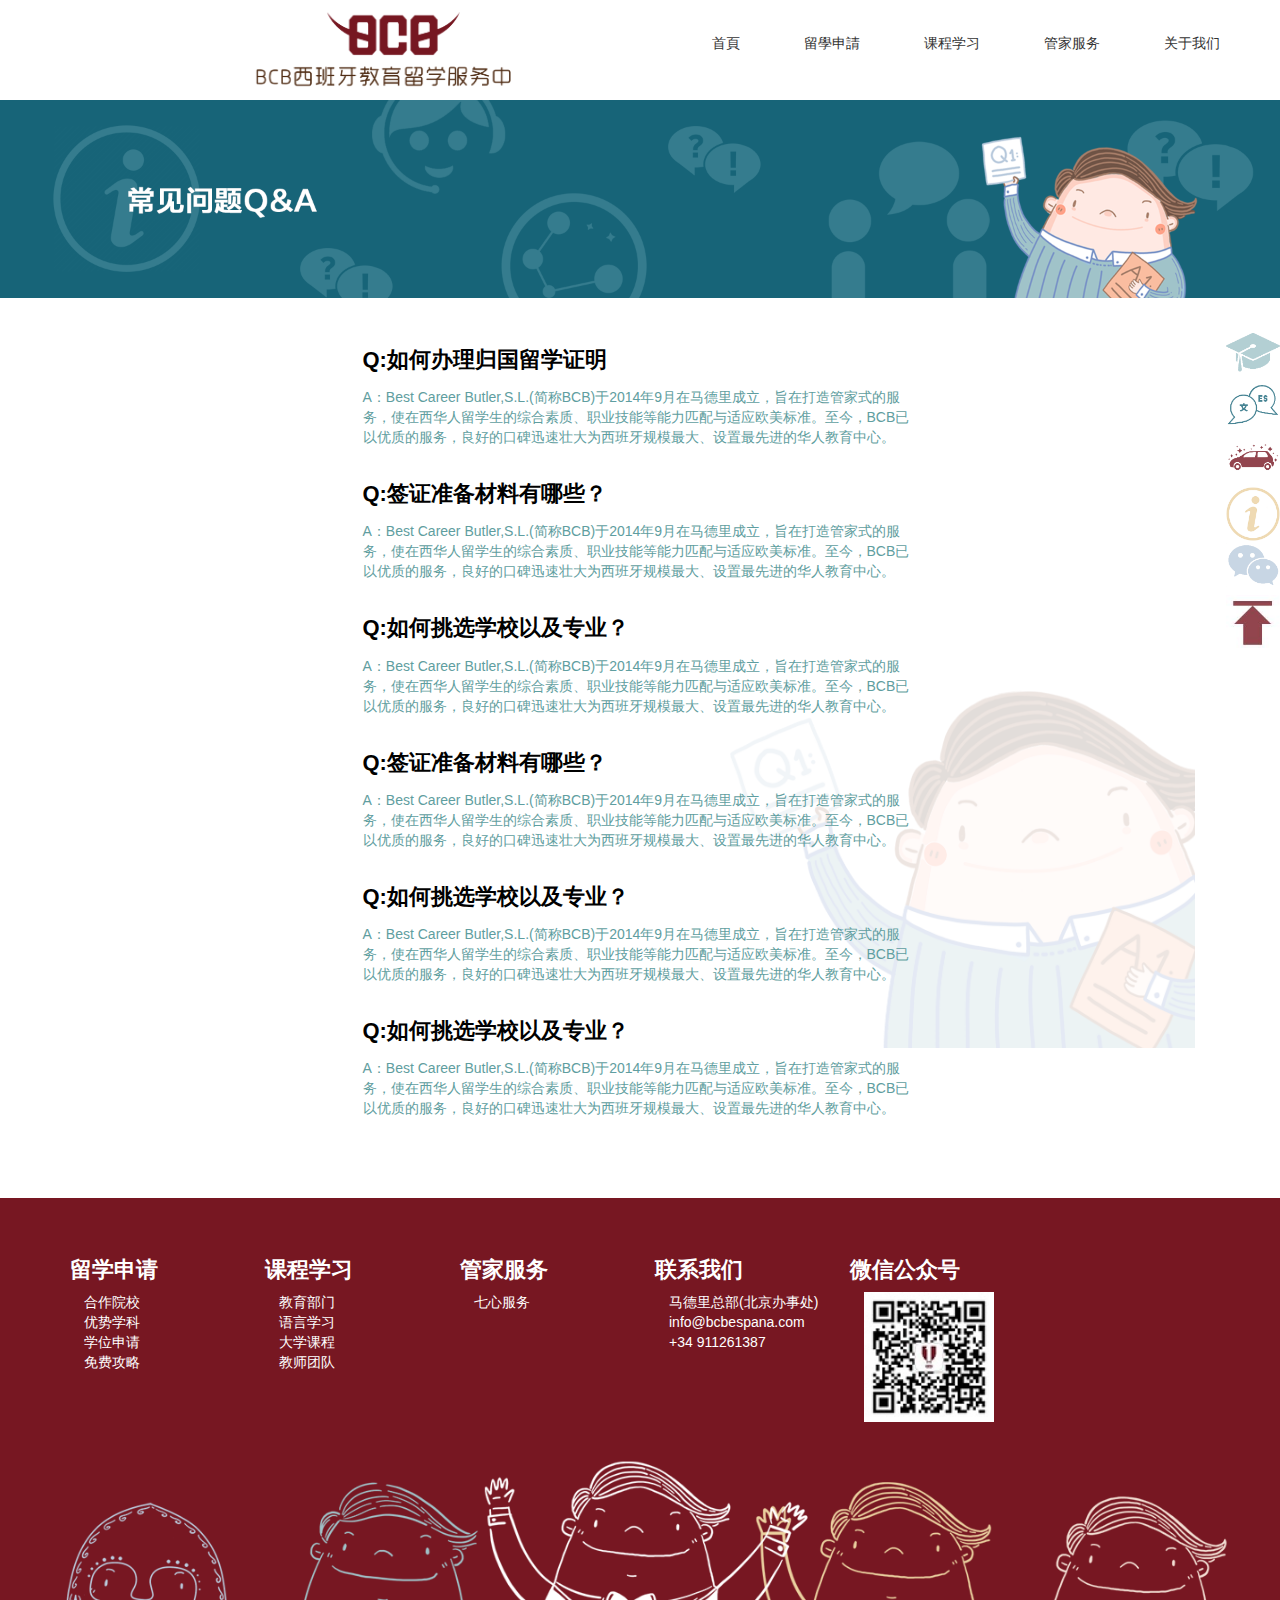
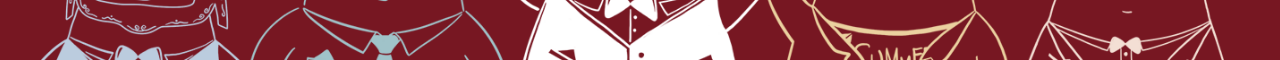
==== commit e447c681: "Update CommonProblem.html" ====
--- a/CommonProblem.html
+++ b/CommonProblem.html
@@ -3,7 +3,7 @@
 
 	<head>
 		<meta charset="UTF-8">
-		<title>常见问题 - 西班牙注册认证教育培训机构</title>
+		<title>常見問題 - 西班牙注册认证教育培训机构</title>
 		<meta charset="utf-8" name="viewport" content="width=device-width, initial-scale=1.0">
 		<link href="css/bootstrap.min.css" rel="stylesheet" media="screen">
 		<link rel="stylesheet" href="css/icons.min.css" />
@@ -53,11 +53,11 @@
 								<nav>
 									<ul>
 										<li>
-											<a href="index.html">首页</a>
-										</li>
-
-										<li>
-											<a href="#">留学申请</a>
+											<a href="index.html">首頁</a>
+										</li>
+
+										<li>
+											<a href="#">留學申請</a>
 											<ul class="submenu">
 												<li>
 													<a href="partner_schools.html">合作院校</a>
